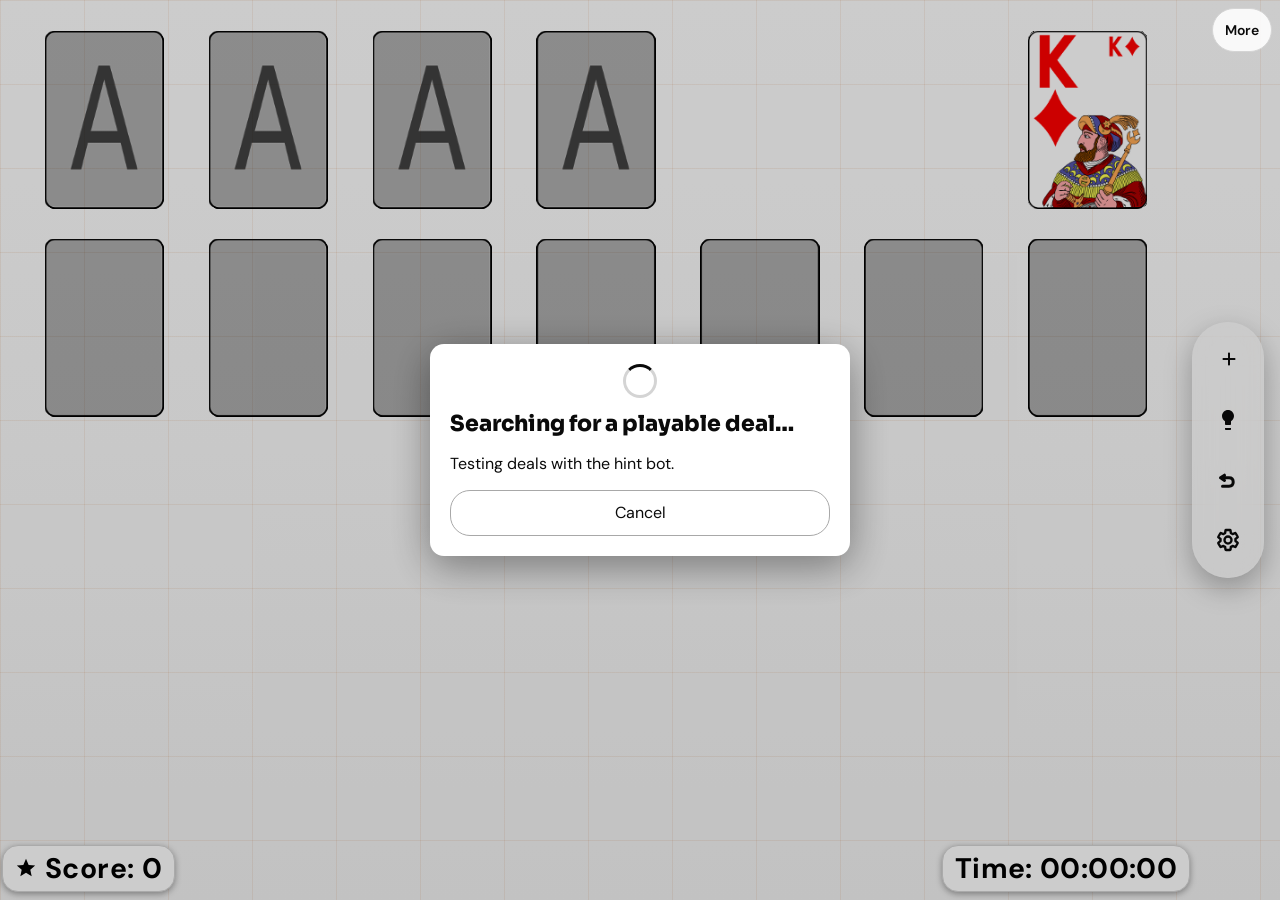
==== index.html @ f149ea09 "Seclusa Klondike 0.1.0 Publish this game on its own, split out of the combined Seclusa Games app.  C" ====
<!DOCTYPE html>
<html lang="en" data-mono>
<head>
    <meta charset="UTF-8">
    <!--
        The launcher frames this game. This document frames nothing, so frame-src
        is 'none'. `child-src 'self'` used to sit beside it and would allow a frame
        in a browser that still treats child-src as the frame fallback.
        `frame-ancestors` is ignored inside a <meta> CSP. The local dev server sends
        X-Frame-Options: SAMEORIGIN so the launcher can frame this page. It does not
        send frame-ancestors. GitHub Pages sends neither.
    -->
    <meta http-equiv="Content-Security-Policy" content="default-src 'self'; script-src 'self'; style-src 'self'; img-src 'self' data:; connect-src 'none'; font-src 'self'; media-src 'self'; object-src 'none'; base-uri 'none'; form-action 'none'; frame-src 'none'; manifest-src 'self'; worker-src 'self'; upgrade-insecure-requests">
    <meta http-equiv="Permissions-Policy" content="camera=(), microphone=(), geolocation=(), payment=(), clipboard-read=(), usb=(), midi=(), serial=(), display-capture=(), accelerometer=(), gyroscope=(), magnetometer=(), idle-detection=(), screen-wake-lock=(), browsing-topics=(), interest-cohort=()">
    <meta name="robots" content="noindex, nofollow">
    <meta name="viewport" content="width=device-width, initial-scale=1.0, viewport-fit=cover">
    <meta name="referrer" content="no-referrer">
    <meta name="description" content="Seclusa Klondike — the classic solitaire, ported from Tobias Bielefeld's GPL-3.0 Android app. No ads, no tracking, all local.">
    <meta name="theme-color" content="#0d2340">
    <meta name="color-scheme" content="light dark">
    <meta name="mobile-web-app-capable" content="yes">
    <meta name="apple-mobile-web-app-capable" content="yes">
    <meta name="application-name" content="Seclusa Klondike">
    <meta name="format-detection" content="telephone=no">
    <link rel="icon" href="icon-192.png" type="image/png" sizes="192x192">
    <title>Seclusa Klondike</title>

    <!-- Shared design system first, then the card-game board styles on top of it. -->
    <link rel="stylesheet" href="theme.css">
    <link rel="stylesheet" href="seclusa-base.css">
    <link rel="stylesheet" href="mono.css">
    <link rel="stylesheet" href="cards/cards.css">

    <!--
        Shared theme bootstrap. Sets data-palette / data-theme before first paint
        (no `defer` on purpose) and listens for `storage` so a palette change made
        in the launcher — or in another game — lands here without a reload.
    -->
    <script src="theme-game.js"></script>
    <meta name="version" content="0.1.0">
    <link rel="manifest" href="manifest.json">
    <link rel="stylesheet" href="stand.css">
</head>
<body>
    <noscript>
        <p class="noscript-note">JavaScript is required to play Klondike. Everything runs locally in your browser.</p>
    </noscript>
    <div id="app"></div>

    <script type="module" src="main.js"></script>
    <script src="stand-help.js"></script>
    <script src="stand.js"></script>
</body>
</html>
---- theme.css ----
/*
 * Seclusa Games — the shared Material 3 design system.
 *
 * Tokens and chrome are ported from the Solitaire PWA so every game shares one look:
 *   Solitaire/pwa/src/ui/theme.css   (Material 3 theme transcribed from the Android app)
 *   Solitaire/pwa/src/ui/theme.ts    (light/dark + palette role values)
 *   Solitaire/pwa/src/ui/AboutScreen.ts, Dialogs.ts (app bar, dialogs, pills, cards)
 *
 * The palette and night mode are applied through the `data-palette` / `data-theme`
 * attributes on <html> instead of inline styles, because there is no bundler for a
 * game's shell — theme-game.js only sets those two attributes and persists the choice.
 */

/*
 * Typography.
 *
 * DM Sans for body, Sora for headings — the same pair the Seclusa Weather app uses, so
 * the whole Seclusa family shares one voice.
 *
 * Self-hosted, deliberately. A font from Google's CDN would mean a request to a third
 * party on every first visit, which breaks the promise this app makes in its README and
 * in its `connect-src 'none'` policy. These files are latin-subset WOFF2 copied from
 * the weather app's own assets; all six together are 96 KB, loaded once and cached.
 *
 * This also fixes small text rendering as a scatter of dots. `system-ui` was resolving
 * to a face the browser did not treat as concrete — it matched none of the installed
 * families when measured — and the fallback's hinting broke glyph stems apart at the
 * sizes this UI uses. A real hinted webfont does not have that failure mode.
 *
 * `font-display: swap` so text paints immediately in the fallback rather than staying
 * invisible while the woff2 arrives.
 *
 * Pac-Man's ArcadeR is the one deliberate exception: it is part of that game's arcade
 * identity rather than app chrome, and stays.
 */
@font-face {
  font-family: 'DM Sans';
  font-style: normal;
  font-weight: 400;
  font-display: swap;
  src: url('assets/fonts/dm-sans-latin-400-normal.woff2') format('woff2');
}
@font-face {
  font-family: 'DM Sans';
  font-style: normal;
  font-weight: 500;
  font-display: swap;
  src: url('assets/fonts/dm-sans-latin-400-normal.woff2') format('woff2');
}
@font-face {
  font-family: 'DM Sans';
  font-style: normal;
  font-weight: 600;
  font-display: swap;
  src: url('assets/fonts/dm-sans-latin-600-normal.woff2') format('woff2');
}
@font-face {
  font-family: 'DM Sans';
  font-style: normal;
  font-weight: 700;
  font-display: swap;
  src: url('assets/fonts/dm-sans-latin-700-normal.woff2') format('woff2');
}
@font-face {
  font-family: 'Sora';
  font-style: normal;
  font-weight: 600;
  font-display: swap;
  src: url('assets/fonts/sora-latin-600-normal.woff2') format('woff2');
}
@font-face {
  font-family: 'Sora';
  font-style: normal;
  font-weight: 700;
  font-display: swap;
  src: url('assets/fonts/sora-latin-700-normal.woff2') format('woff2');
}
@font-face {
  font-family: 'Sora';
  font-style: normal;
  font-weight: 800;
  font-display: swap;
  src: url('assets/fonts/sora-latin-800-normal.woff2') format('woff2');
}

:root {
  --font-sans: 'DM Sans', -apple-system, BlinkMacSystemFont, 'Segoe UI', Roboto,
    'Noto Sans', 'Liberation Sans', Arial, sans-serif;
  --font-display: 'Sora', 'DM Sans', -apple-system, BlinkMacSystemFont, 'Segoe UI',
    Roboto, sans-serif;

  /*
   * The shared page backdrop: a square grid, masked to fade out from the centre, over
   * a soft vignette.
   *
   * This started life as Blocks' own background. It is now the app's — every game and
   * the launcher wear the same grid, so the five games read as one product rather than
   * five that happen to share a palette.
   *
   * The ink is a very faded orange rather than the palette's on-surface grey, and mixed
   * from `--warm` so it follows the canonical palette in seclusa-base.css and flips with
   * light and dark on its own — at 8% there is no second orange here to keep in step.
   * It is fainter than the grey it replaced because the grid sits behind text and tiles
   * on this screen, where a 10% line is a visible weave rather than ground.
   *
   * The card games do not show this grid: their felt is an absolutely positioned element
   * over the whole window, painted on top of `html::before`. They carry their own, which
   * is why the two are not one token.
   *
   * The fallback in `--warm` is load-bearing. Three offline pages link this file without
   * seclusa-base.css, where `--warm` is undefined -- and an undefined var() inside
   * color-mix() makes the whole declaration invalid at computed-value time, which takes
   * the grid with it and shows no error. The fallback is the dark-theme value from
   * seclusa-base.css, so those pages get the same line rather than none.
   */
  --page-grid-ink: color-mix(in srgb, var(--warm, #e08a3c) 8%, transparent);
  --page-grid-size: 32px;
  --page-vignette: color-mix(in srgb, var(--md-sys-color-scrim) 9%, transparent);

  /* Neutral color roles (light) — Solitaire values/colors.xml */
  --md-sys-color-surface: #fcf8f7;
  --md-sys-color-on-surface: #1c1b1b;
  --md-sys-color-surface-container-lowest: #ffffff;
  --md-sys-color-surface-container-low: #f6f1f0;
  --md-sys-color-surface-container: #f0ebea;
  --md-sys-color-surface-container-high: #ebe4e4;
  --md-sys-color-surface-container-highest: #e5dedd;
  --md-sys-color-surface-bright: #fcf8f6;
  --md-sys-color-surface-dim: #dcd5d4;
  --md-sys-color-surface-variant: #e8e0de;
  --md-sys-color-on-surface-variant: #4a4444;
  --md-sys-color-outline: #7b7474;
  --md-sys-color-outline-variant: #cbc3c2;
  --md-sys-color-error: #b3261e;
  --md-sys-color-on-error: #ffffff;
  --md-sys-color-error-container: #f9dedc;
  --md-sys-color-on-error-container: #410e0b;
  --md-sys-color-inverse-surface: #32302f;
  --md-sys-color-inverse-on-surface: #f5eeed;
  --md-sys-color-scrim: #000000;

  /*
   * HAIRLINES.
   *
   * A one-pixel rule only reads as a *line* when it is opaque enough. Below roughly a
   * quarter of the ink colour it stops being a continuous stroke and reads as a row of
   * dots — which is the "dotty line" artefact, and it gets worse the thinner the line is
   * in device pixels. Measured at devicePixelRatio 1.25, Chromium reports a used border
   * width of 0.8px for 1px, 1.5px and even 0.5px — one whole device pixel in every case —
   * so the width is not the variable; the alpha is.
   *
   * These two tokens put a floor under it. Mix with `transparent`, so they tint whatever
   * surface they sit on and stay correct in both themes.
   */
  --hairline: color-mix(in srgb, var(--md-sys-color-on-surface) 30%, transparent);
  --hairline-strong: color-mix(in srgb, var(--md-sys-color-on-surface) 55%, transparent);

  /*
   * Chrome colors — menu bar, chips, header buttons.
   *
   * These used to be hard-coded translucent washes — `--menu-bar-surface: #1affffff`
   * over a `blur(6px)` backdrop — which resolve to a cold pale-cyan 30% white border.
   * Against the card games' green playfields that reads as an unwanted cold edge, and
   * the dark theme's `#cc1a1a1a` surface put a maroon wash behind every pill.
   *
   * They are now palette-aware Material roles instead. Chrome recedes; the palette
   * colour is reserved for accents (active buttons, focus, the card playfield), so the
   * whole app shifts with the theme and nothing floats on a mismatched tint.
   */
  --menu-bar-icon: var(--md-sys-color-on-surface-variant);
  --menu-bar-label: var(--md-sys-color-on-surface-variant);
  --menu-bar-surface: var(--md-sys-color-surface-container);
  --menu-bar-stroke: var(--md-sys-color-outline-variant);
  /*
   * The score and time chips sit *on* the menu bar, so they cannot share its surface.
   * Both were `surface-container` / `surface-container-low`, which in light mode are
   * #f0ebea and #f6f1f0 — a 2% difference. The chips read as washed into the bar behind
   * them rather than as objects in their own right. `lowest` is the step that actually
   * lifts them: white on light, near-black on dark. Same reasoning for header buttons,
   * which sit on the same bar.
   */
  --score-chip-surface: var(--md-sys-color-surface-container-lowest);
  --score-chip-stroke: var(--md-sys-color-outline-variant);
  --header-button-surface: var(--md-sys-color-surface-container-lowest);
  --header-button-stroke: var(--md-sys-color-outline-variant);
  --settings-background: var(--md-sys-color-surface-container-low);
  --preference-card: var(--md-sys-color-surface-container-lowest);

  /* Shapes and elevations — drawable/*.xml, dimens.xml */
  --menu-bar-radius: 16px;
  --menu-bar-border: 1px solid var(--menu-bar-stroke);
  --score-chip-radius: 16px;
  --score-chip-border: 1px solid var(--score-chip-stroke);
  --score-chip-shadow: 0 2px 6px rgb(0 0 0 / 35%);
  --bar-margin: 16px;
  --layout-padding: 15px;

  /* Type scale — styles.xml TextAppearance.App.* */
  /*
 * Type scale.
 *
 * Weights raised from the original, but not as far as a first pass took them. Body copy
 * sat at 400 and did read thin, so bodies are 500. The first attempt pushed every
 * heading to 800 as well, which flattened the hierarchy — everything shouted at once and
 * the scale stopped reading. Headings stay at 700.
 *
 * Menu labels are the one to watch: they are small, and 600 weight at that size is the
 * worst combination on a low-resolution display — the stems are thinner than a device
 * pixel and break up. They sit at 500 with a touch of letter-spacing to stay legible.
 *
 * Sizes were raised a step across the board; the previous set read small, especially on
 * a phone where the launcher tiles carry most of the interface.
 */
  --type-title-large: 800 22px/1.25 var(--font-display);
  --type-title-medium: 700 18px/1.3 var(--font-display);
  --type-body-large: 400 16px/1.5 var(--font-sans);
  --type-body-medium: 400 15px/1.45 var(--font-sans);
  --type-label-large: 600 15px/1.3 var(--font-sans);
  --type-menu-label: 600 12.5px/1.35 var(--font-sans);

  color-scheme: light dark;
}

/* Dark neutrals — Solitaire values-night/colors.xml */
[data-theme='dark'] {
  /* The vignette has to work harder in the dark, where there is no surface to sink
     into. Same as Blocks did with its own copy of this value. */
  --page-vignette: color-mix(in srgb, var(--md-sys-color-scrim) 55%, transparent);
  --md-sys-color-surface: #121212;
  --md-sys-color-on-surface: #e8e6e3;
  --md-sys-color-surface-container-lowest: #0c0c0c;
  --md-sys-color-surface-container-low: #1a1a1a;
  --md-sys-color-surface-container: #212121;
  --md-sys-color-surface-container-high: #2c2c2c;
  --md-sys-color-surface-container-highest: #383838;
  --md-sys-color-surface-bright: #3f3f3f;
  --md-sys-color-surface-dim: #121212;
  --md-sys-color-surface-variant: #494643;
  --md-sys-color-on-surface-variant: #cbc5c0;
  --md-sys-color-outline: #958f8a;
  --md-sys-color-outline-variant: #494643;
  --md-sys-color-error: #ffb4ab;
  --md-sys-color-on-error: #690005;
  --md-sys-color-error-container: #93000a;
  --md-sys-color-on-error-container: #ffdad6;
  --md-sys-color-inverse-surface: #e8e6e3;
  --md-sys-color-inverse-on-surface: #2f2f2f;
  --menu-bar-icon: var(--md-sys-color-on-surface-variant);
  --menu-bar-label: var(--md-sys-color-on-surface-variant);
  /* See the light block above — the dark overrides no longer use hard-coded maroon and
     cyan-white washes, they inherit the same palette-aware roles. */
  --menu-bar-surface: var(--md-sys-color-surface-container);
  --menu-bar-stroke: var(--md-sys-color-outline-variant);
  /*
   * The score and time chips sit *on* the menu bar, so they cannot share its surface.
   * Both were `surface-container` / `surface-container-low`, which in light mode are
   * #f0ebea and #f6f1f0 — a 2% difference. The chips read as washed into the bar behind
   * them rather than as objects in their own right. `lowest` is the step that actually
   * lifts them: white on light, near-black on dark. Same reasoning for header buttons,
   * which sit on the same bar.
   */
  --score-chip-surface: var(--md-sys-color-surface-container-lowest);
  --score-chip-stroke: var(--md-sys-color-outline-variant);
  --header-button-surface: var(--md-sys-color-surface-container-lowest);
  --header-button-stroke: var(--md-sys-color-outline-variant);
  --settings-background: var(--md-sys-color-surface-container-low);
  --preference-card: var(--md-sys-color-surface-container-lowest);
}

/*
 * SECONDARY / TERTIARY.
 *
 * Added because games need a second and a third accent hue. The card games only
 * ever paint `primary`, but Block's "Vault" meter, its streak meter and Word
 * Puzzle's gradient partner all need to be visibly *other* colours, and a game
 * that invented its own hex for those would be exactly the fixed palette this
 * file exists to prevent. `secondary` and `tertiary` are the rest of the
 * Material 3 role set for each scheme, so the four palettes stay the whole
 * palette and the games stay consumers of it.
 */

/*
 * The default palette, as plain CSS.
 *
 * `data-palette` is set by JS from localStorage, so before that runs — and permanently
 * if it never runs — the root element carried no `--md-sys-color-primary` at all. Every
 * accent in the shell resolved to an invalid value and painted as nothing, which is a
 * visible flash on first paint rather than a theoretical one.
 *
 * These are navy's light-scheme values, mirroring `[data-palette='navy']` below. Same
 * specificity, and deliberately earlier in the file, so any real `data-palette` still
 * wins. DEFAULT_THEME_COLOR in theme.js / theme-game.js / games/pacman/theme.js and the
 * card engine's Preferences.js must agree with this block.
 */
:root {
  --md-sys-color-primary: #1b3b6f;
  --md-sys-color-on-primary: #ffffff;
  --md-sys-color-primary-container: #d4e3ff;
  --md-sys-color-on-primary-container: #001c3b;
  --md-sys-color-secondary: #4a5b70;
  --md-sys-color-on-secondary: #ffffff;
  --md-sys-color-secondary-container: #d4e3ff;
  --md-sys-color-on-secondary-container: #0b1b2d;
  --md-sys-color-tertiary: #565e71;
  --md-sys-color-on-tertiary: #ffffff;
  --md-sys-color-tertiary-container: #dae2f9;
  --md-sys-color-on-tertiary-container: #131c2c;
  --theme-game-select-background: #0d2340;
  --theme-game-select-background-end: #081629;
  --theme-color-drawer-selected: #cfe0fb;
}

/*
 * Palette roles. Only the roles this shell actually paints are ported — the secondary
 * and tertiary containers of the Android theme are unused outside the card table.
 */
[data-palette='orange'] {
  --md-sys-color-primary: #8b5000;
  --md-sys-color-on-primary: #ffffff;
  --md-sys-color-primary-container: #ffdcc2;
  --md-sys-color-on-primary-container: #2c1500;  --md-sys-color-secondary: #6f4a8c;
  --md-sys-color-on-secondary: #ffffff;
  --md-sys-color-secondary-container: #edd9ff;
  --md-sys-color-on-secondary-container: #25073a;
  --md-sys-color-tertiary: #00696e;
  --md-sys-color-on-tertiary: #ffffff;
  --md-sys-color-tertiary-container: #9df0f6;
  --md-sys-color-on-tertiary-container: #002022;
  --theme-game-select-background: #bf360c;
  --theme-game-select-background-end: #7e2202;
  --theme-color-drawer-selected: #ffe0b2;
}

[data-palette='green'] {
  --md-sys-color-primary: #1b6b37;
  --md-sys-color-on-primary: #ffffff;
  --md-sys-color-primary-container: #a8f2ad;
  --md-sys-color-on-primary-container: #002106;  --md-sys-color-secondary: #6f4a8c;
  --md-sys-color-on-secondary: #ffffff;
  --md-sys-color-secondary-container: #edd9ff;
  --md-sys-color-on-secondary-container: #25073a;
  --md-sys-color-tertiary: #00696e;
  --md-sys-color-on-tertiary: #ffffff;
  --md-sys-color-tertiary-container: #9df0f6;
  --md-sys-color-on-tertiary-container: #002022;
  --theme-game-select-background: #14532d;
  --theme-game-select-background-end: #0b3b1e;
  --theme-color-drawer-selected: #c8e6c9;
}

[data-palette='blue'] {
  --md-sys-color-primary: #1565c0;
  --md-sys-color-on-primary: #ffffff;
  --md-sys-color-primary-container: #d6e3ff;
  --md-sys-color-on-primary-container: #001b3f;  --md-sys-color-secondary: #6f4a8c;
  --md-sys-color-on-secondary: #ffffff;
  --md-sys-color-secondary-container: #edd9ff;
  --md-sys-color-on-secondary-container: #25073a;
  --md-sys-color-tertiary: #00696e;
  --md-sys-color-on-tertiary: #ffffff;
  --md-sys-color-tertiary-container: #9df0f6;
  --md-sys-color-on-tertiary-container: #002022;
  --theme-game-select-background: #0d47a1;
  --theme-game-select-background-end: #082f66;
  --theme-color-drawer-selected: #bbdefb;
}

[data-palette='purple'] {
  --md-sys-color-primary: #6a1b9a;
  --md-sys-color-on-primary: #ffffff;
  --md-sys-color-primary-container: #f3daff;
  --md-sys-color-on-primary-container: #260046;  --md-sys-color-secondary: #8f4d00;
  --md-sys-color-on-secondary: #ffffff;
  --md-sys-color-secondary-container: #ffddb8;
  --md-sys-color-on-secondary-container: #2d1500;
  --md-sys-color-tertiary: #00696e;
  --md-sys-color-on-tertiary: #ffffff;
  --md-sys-color-tertiary-container: #9df0f6;
  --md-sys-color-on-tertiary-container: #002022;
  --theme-game-select-background: #3f0f5e;
  --theme-game-select-background-end: #27093b;
  --theme-color-drawer-selected: #e1bee7;
}

/*
 * Four more palettes, added so the picker is a real choice rather than four options.
 * Rose, Teal, Amber and Slate fill the gaps the original set left: there was no warm
 * red, no cool cyan, no gold, and nothing neutral at all. Slate in particular gives a
 * calm, near-achromatic option for anyone who finds the saturated greens tiring.
 *
 * Every block carries the full Material 3 role set in both schemes, because these roles
 * are read directly by the chrome, the dialogs and the games — a partial block would
 * fall through to the previous palette's values and produce a mismatched UI.
 */
[data-palette='rose'] {
  --md-sys-color-primary: #a8274e;
  --md-sys-color-on-primary: #ffffff;
  --md-sys-color-primary-container: #ffd9e1;
  --md-sys-color-on-primary-container: #3f0018;
  --md-sys-color-secondary: #75565a;
  --md-sys-color-on-secondary: #ffffff;
  --md-sys-color-secondary-container: #ffd9e0;
  --md-sys-color-on-secondary-container: #2c1519;
  --md-sys-color-tertiary: #7c5635;
  --md-sys-color-on-tertiary: #ffffff;
  --md-sys-color-tertiary-container: #ffdbbe;
  --md-sys-color-on-tertiary-container: #2f1500;
  --theme-game-select-background: #7b1f3a;
  --theme-game-select-background-end: #4f1124;
  --theme-color-drawer-selected: #f9d9e0;
}

[data-palette='teal'] {
  --md-sys-color-primary: #006a60;
  --md-sys-color-on-primary: #ffffff;
  --md-sys-color-primary-container: #9df2e7;
  --md-sys-color-on-primary-container: #00201c;
  --md-sys-color-secondary: #4a6360;
  --md-sys-color-on-secondary: #ffffff;
  --md-sys-color-secondary-container: #cce8e3;
  --md-sys-color-on-secondary-container: #06201d;
  --md-sys-color-tertiary: #456179;
  --md-sys-color-on-tertiary: #ffffff;
  --md-sys-color-tertiary-container: #cbe6ff;
  --md-sys-color-on-tertiary-container: #001e31;
  --theme-game-select-background: #0b4f49;
  --theme-game-select-background-end: #06332f;
  --theme-color-drawer-selected: #b2dfd7;
}

[data-palette='amber'] {
  --md-sys-color-primary: #8a5a00;
  --md-sys-color-on-primary: #ffffff;
  --md-sys-color-primary-container: #ffddb0;
  --md-sys-color-on-primary-container: #2c1800;
  --md-sys-color-secondary: #6c5c3f;
  --md-sys-color-on-secondary: #ffffff;
  --md-sys-color-secondary-container: #f5e0bb;
  --md-sys-color-on-secondary-container: #251a04;
  --md-sys-color-tertiary: #4c6545;
  --md-sys-color-on-tertiary: #ffffff;
  --md-sys-color-tertiary-container: #ceeabd;
  --md-sys-color-on-tertiary-container: #0a1f08;
  --theme-game-select-background: #6b4a12;
  --theme-game-select-background-end: #44300a;
  --theme-color-drawer-selected: #ffe1b8;
}

[data-palette='slate'] {
  --md-sys-color-primary: #4f5b66;
  --md-sys-color-on-primary: #ffffff;
  --md-sys-color-primary-container: #d6e2ee;
  --md-sys-color-on-primary-container: #0b1923;
  --md-sys-color-secondary: #525f6a;
  --md-sys-color-on-secondary: #ffffff;
  --md-sys-color-secondary-container: #d6e4f1;
  --md-sys-color-on-secondary-container: #0d1c27;
  --md-sys-color-tertiary: #5c5f6b;
  --md-sys-color-on-tertiary: #ffffff;
  --md-sys-color-tertiary-container: #e2e2ec;
  --md-sys-color-on-tertiary-container: #191b24;
  --theme-game-select-background: #37424c;
  --theme-game-select-background-end: #232b33;
  --theme-color-drawer-selected: #d3dde6;
}

[data-palette='navy'] {
  --md-sys-color-primary: #1b3b6f;
  --md-sys-color-on-primary: #ffffff;
  --md-sys-color-primary-container: #d4e3ff;
  --md-sys-color-on-primary-container: #001c3b;
  --md-sys-color-secondary: #4a5b70;
  --md-sys-color-on-secondary: #ffffff;
  --md-sys-color-secondary-container: #d4e3ff;
  --md-sys-color-on-secondary-container: #0b1b2d;
  --md-sys-color-tertiary: #565e71;
  --md-sys-color-on-tertiary: #ffffff;
  --md-sys-color-tertiary-container: #dae2f9;
  --md-sys-color-on-tertiary-container: #131c2c;
  --theme-game-select-background: #0d2340;
  --theme-game-select-background-end: #081629;
  --theme-color-drawer-selected: #cfe0fb;
}

[data-palette='indigo'] {
  --md-sys-color-primary: #4b52c4;
  --md-sys-color-on-primary: #ffffff;
  --md-sys-color-primary-container: #e0e0ff;
  --md-sys-color-on-primary-container: #000f5c;
  --md-sys-color-secondary: #5b5d72;
  --md-sys-color-on-secondary: #ffffff;
  --md-sys-color-secondary-container: #e0e0f9;
  --md-sys-color-on-secondary-container: #181a2c;
  --md-sys-color-tertiary: #77536d;
  --md-sys-color-on-tertiary: #ffffff;
  --md-sys-color-tertiary-container: #ffd7f1;
  --md-sys-color-on-tertiary-container: #2d1228;
  --theme-game-select-background: #2c3080;
  --theme-game-select-background-end: #1b1e56;
  --theme-color-drawer-selected: #dcdcff;
}

[data-palette='lime'] {
  --md-sys-color-primary: #4a6700;
  --md-sys-color-on-primary: #ffffff;
  --md-sys-color-primary-container: #c9f27f;
  --md-sys-color-on-primary-container: #142100;
  --md-sys-color-secondary: #57643a;
  --md-sys-color-on-secondary: #ffffff;
  --md-sys-color-secondary-container: #daeab6;
  --md-sys-color-on-secondary-container: #151e00;
  --md-sys-color-tertiary: #39656b;
  --md-sys-color-on-tertiary: #ffffff;
  --md-sys-color-tertiary-container: #bfeaf1;
  --md-sys-color-on-tertiary-container: #001f24;
  --theme-game-select-background: #2f5000;
  --theme-game-select-background-end: #1d3300;
  --theme-color-drawer-selected: #cbf19b;
}

[data-palette='crimson'] {
  --md-sys-color-primary: #8c1d18;
  --md-sys-color-on-primary: #ffffff;
  --md-sys-color-primary-container: #ffdad6;
  --md-sys-color-on-primary-container: #410002;
  --md-sys-color-secondary: #775652;
  --md-sys-color-on-secondary: #ffffff;
  --md-sys-color-secondary-container: #ffdad6;
  --md-sys-color-on-secondary-container: #2d1512;
  --md-sys-color-tertiary: #705c2e;
  --md-sys-color-on-tertiary: #ffffff;
  --md-sys-color-tertiary-container: #fbdfa6;
  --md-sys-color-on-tertiary-container: #261900;
  --theme-game-select-background: #6b1611;
  --theme-game-select-background-end: #450d0a;
  --theme-color-drawer-selected: #f9d9d6;
}

[data-theme='dark'][data-palette='navy'] {
  --md-sys-color-primary: #a8c8ff;
  --md-sys-color-on-primary: #00315e;
  --md-sys-color-primary-container: #1b3b6f;
  --md-sys-color-on-primary-container: #d4e3ff;
  --md-sys-color-secondary: #b9c8db;
  --md-sys-color-on-secondary: #23313f;
  --md-sys-color-secondary-container: #3a495a;
  --md-sys-color-on-secondary-container: #d4e3ff;
  --md-sys-color-tertiary: #bec6dc;
  --md-sys-color-on-tertiary: #28303f;
  --md-sys-color-tertiary-container: #3e4759;
  --md-sys-color-on-tertiary-container: #dae2f9;
  --theme-color-drawer-selected: #1b3b6f;
}

[data-theme='dark'][data-palette='indigo'] {
  --md-sys-color-primary: #bec2ff;
  --md-sys-color-on-primary: #141e9e;
  --md-sys-color-primary-container: #333bcb;
  --md-sys-color-on-primary-container: #e0e0ff;
  --md-sys-color-secondary: #c3c5dd;
  --md-sys-color-on-secondary: #2c2f42;
  --md-sys-color-secondary-container: #424659;
  --md-sys-color-on-secondary-container: #e0e0f9;
  --md-sys-color-tertiary: #e6b9d8;
  --md-sys-color-on-tertiary: #45263d;
  --md-sys-color-tertiary-container: #5d3b55;
  --md-sys-color-on-tertiary-container: #ffd7f1;
  --theme-color-drawer-selected: #333bcb;
}

[data-theme='dark'][data-palette='lime'] {
  --md-sys-color-primary: #aed65f;
  --md-sys-color-on-primary: #253500;
  --md-sys-color-primary-container: #354d00;
  --md-sys-color-on-primary-container: #c9f27f;
  --md-sys-color-secondary: #bfcaa0;
  --md-sys-color-on-secondary: #2a3514;
  --md-sys-color-secondary-container: #404b29;
  --md-sys-color-on-secondary-container: #daeab6;
  --md-sys-color-tertiary: #a3ced5;
  --md-sys-color-on-tertiary: #07363d;
  --md-sys-color-tertiary-container: #204d54;
  --md-sys-color-on-tertiary-container: #bfeaf1;
  --theme-color-drawer-selected: #354d00;
}

[data-theme='dark'][data-palette='crimson'] {
  --md-sys-color-primary: #ffb4ab;
  --md-sys-color-on-primary: #5f0b06;
  --md-sys-color-primary-container: #7c1d18;
  --md-sys-color-on-primary-container: #ffdad6;
  --md-sys-color-secondary: #e7bdb8;
  --md-sys-color-on-secondary: #442926;
  --md-sys-color-secondary-container: #5d3d3a;
  --md-sys-color-on-secondary-container: #ffdad6;
  --md-sys-color-tertiary: #dec48c;
  --md-sys-color-on-tertiary: #3f2e06;
  --md-sys-color-tertiary-container: #574516;
  --md-sys-color-on-tertiary-container: #fbdfa6;
  --theme-color-drawer-selected: #7c1d18;
}

[data-theme='dark'][data-palette='rose'] {
  --md-sys-color-primary: #ffb0c1;
  --md-sys-color-on-primary: #5e1130;
  --md-sys-color-primary-container: #86203f;
  --md-sys-color-on-primary-container: #ffd9e1;
  --md-sys-color-secondary: #e3bdc2;
  --md-sys-color-on-secondary: #42292d;
  --md-sys-color-secondary-container: #5a3f44;
  --md-sys-color-on-secondary-container: #ffd9e0;
  --md-sys-color-tertiary: #ecbe98;
  --md-sys-color-on-tertiary: #452a0d;
  --md-sys-color-tertiary-container: #5f4122;
  --md-sys-color-on-tertiary-container: #ffdbbe;
  --theme-color-drawer-selected: #86203f;
}

[data-theme='dark'][data-palette='teal'] {
  --md-sys-color-primary: #81d5cb;
  --md-sys-color-on-primary: #003731;
  --md-sys-color-primary-container: #005048;
  --md-sys-color-on-primary-container: #9df2e7;
  --md-sys-color-secondary: #b0ccc7;
  --md-sys-color-on-secondary: #1c3531;
  --md-sys-color-secondary-container: #334b47;
  --md-sys-color-on-secondary-container: #cce8e3;
  --md-sys-color-tertiary: #aacbe5;
  --md-sys-color-on-tertiary: #123549;
  --md-sys-color-tertiary-container: #2c4b62;
  --md-sys-color-on-tertiary-container: #cbe6ff;
  --theme-color-drawer-selected: #005048;
}

[data-theme='dark'][data-palette='amber'] {
  --md-sys-color-primary: #f7bd6a;
  --md-sys-color-on-primary: #492900;
  --md-sys-color-primary-container: #693c00;
  --md-sys-color-on-primary-container: #ffddb0;
  --md-sys-color-secondary: #d8c4a0;
  --md-sys-color-on-secondary: #3b2f15;
  --md-sys-color-secondary-container: #52452a;
  --md-sys-color-on-secondary-container: #f5e0bb;
  --md-sys-color-tertiary: #b2ce9f;
  --md-sys-color-on-tertiary: #1d360d;
  --md-sys-color-tertiary-container: #364d28;
  --md-sys-color-on-tertiary-container: #ceeabd;
  --theme-color-drawer-selected: #693c00;
}

[data-theme='dark'][data-palette='slate'] {
  --md-sys-color-primary: #bac7d4;
  --md-sys-color-on-primary: #243039;
  --md-sys-color-primary-container: #374754;
  --md-sys-color-on-primary-container: #d6e2ee;
  --md-sys-color-secondary: #bdc8d4;
  --md-sys-color-on-secondary: #27313a;
  --md-sys-color-secondary-container: #3d4752;
  --md-sys-color-on-secondary-container: #d6e4f1;
  --md-sys-color-tertiary: #c5c6d0;
  --md-sys-color-on-tertiary: #2e303a;
  --md-sys-color-tertiary-container: #454750;
  --md-sys-color-on-tertiary-container: #e2e2ec;
  --theme-color-drawer-selected: #374754;
}

/* Dark primaries — Solitaire DARK_PALETTES. The playfield gradient stays the same. */
[data-theme='dark'][data-palette='orange'] {
  --md-sys-color-primary: #e8a872;
  --md-sys-color-on-primary: #412300;
  --md-sys-color-primary-container: #5c3a1a;
  --md-sys-color-on-primary-container: #ffdcc2;  --md-sys-color-secondary: #d3b0e8;
  --md-sys-color-on-secondary: #3a1a52;
  --md-sys-color-secondary-container: #513065;
  --md-sys-color-on-secondary-container: #edd9ff;
  --md-sys-color-tertiary: #82d4da;
  --md-sys-color-on-tertiary: #00373a;
  --md-sys-color-tertiary-container: #004f52;
  --md-sys-color-on-tertiary-container: #9df0f6;
  --theme-color-drawer-selected: #5c3a1a;
}

[data-theme='dark'][data-palette='green'] {
  --md-sys-color-primary: #7fcb8c;
  --md-sys-color-on-primary: #003918;
  --md-sys-color-primary-container: #1e4a2c;
  --md-sys-color-on-primary-container: #b8f0bd;  --md-sys-color-secondary: #d3b0e8;
  --md-sys-color-on-secondary: #3a1a52;
  --md-sys-color-secondary-container: #513065;
  --md-sys-color-on-secondary-container: #edd9ff;
  --md-sys-color-tertiary: #82d4da;
  --md-sys-color-on-tertiary: #00373a;
  --md-sys-color-tertiary-container: #004f52;
  --md-sys-color-on-tertiary-container: #9df0f6;
  --theme-color-drawer-selected: #1e4a2c;
}

[data-theme='dark'][data-palette='blue'] {
  --md-sys-color-primary: #9ebeff;
  --md-sys-color-on-primary: #002e5c;
  --md-sys-color-primary-container: #1a3f6e;
  --md-sys-color-on-primary-container: #d6e3ff;  --md-sys-color-secondary: #d3b0e8;
  --md-sys-color-on-secondary: #3a1a52;
  --md-sys-color-secondary-container: #513065;
  --md-sys-color-on-secondary-container: #edd9ff;
  --md-sys-color-tertiary: #82d4da;
  --md-sys-color-on-tertiary: #00373a;
  --md-sys-color-tertiary-container: #004f52;
  --md-sys-color-on-tertiary-container: #9df0f6;
  --theme-color-drawer-selected: #1a3f6e;
}

[data-theme='dark'][data-palette='purple'] {
  --md-sys-color-primary: #d5a8f0;
  --md-sys-color-on-primary: #3a005c;
  --md-sys-color-primary-container: #4a2a66;
  --md-sys-color-on-primary-container: #f0d6ff;  --md-sys-color-secondary: #ffb877;
  --md-sys-color-on-secondary: #4f2600;
  --md-sys-color-secondary-container: #703800;
  --md-sys-color-on-secondary-container: #ffddb8;
  --md-sys-color-tertiary: #82d4da;
  --md-sys-color-on-tertiary: #00373a;
  --md-sys-color-tertiary-container: #004f52;
  --md-sys-color-on-tertiary-container: #9df0f6;
  --theme-color-drawer-selected: #4a2a66;
}

/*
 * Preview values for the palette swatches in the appearance dialog. Each swatch has to
 * show a palette that is not applied yet, so it cannot read the live custom properties.
 */
:root {
  --palette-start-orange: #bf360c;
  --palette-end-orange: #7e2202;
  --palette-start-green: #14532d;
  --palette-end-green: #0b3b1e;
  --palette-start-blue: #0d47a1;
  --palette-end-blue: #082f66;
  --palette-start-purple: #3f0f5e;
  --palette-end-purple: #27093b;
  /* Kept in parity with games/pacman/theme.css, which builds its picker swatches from
     these pairs. The launcher itself paints swatches from .swatch-NAME classes. */
  --palette-start-rose: #7b1f3a;
  --palette-end-rose: #4f1124;
  --palette-start-teal: #0b4f49;
  --palette-end-teal: #06332f;
  --palette-start-amber: #6b4a12;
  --palette-end-amber: #44300a;
  --palette-start-slate: #37424c;
  --palette-end-slate: #232b33;
  --palette-start-navy: #0d2340;
  --palette-end-navy: #081629;
  --palette-start-indigo: #2c3080;
  --palette-end-indigo: #1b1e56;
  --palette-start-lime: #2f5000;
  --palette-end-lime: #1d3300;
  --palette-start-crimson: #6b1611;
  --palette-end-crimson: #450d0a;
}

* {
  box-sizing: border-box;
  -webkit-tap-highlight-color: transparent;
}

html,
body {
  margin: 0;
  padding: 0;
  height: 100%;
  overflow: hidden;
  /*
   * The surface colour goes on `html` only. Giving it to `body` as well meant the
   * body painted over the grid/vignette backdrop beneath it, which is what left the
   * app looking like it had no backdrop at all until this was split apart.
   */
  color: var(--md-sys-color-on-surface);
  font-family: var(--font-sans);
  overscroll-behavior: none;
  touch-action: manipulation;
  -webkit-user-select: none;
  user-select: none;
}

/*
 * Removed: this used to be a second `html { background: … }` rule painting the palette
 * gradient, immediately followed by an identical-selector rule painting `surface`
 * instead. The second won, so the first — and the five-line comment explaining why the
 * gradient belonged on the root element — did nothing. The surfaces below own the
 * background; the backdrop is painted by `html::before` / `html::after`.
 */
html {
  background: var(--md-sys-color-surface);
}

body {
  background: transparent;
}

button {
  font: inherit;
  color: inherit;
  border: none;
  background: none;
  cursor: pointer;
}

#canvas {
  display: block;
  border-radius: 18px;
  box-shadow:
    0 6px 24px rgba(0, 0, 0, 0.45),
    0 0 0 1px rgba(255, 255, 255, 0.18) inset;
}

/* ------------------------------------------------------------ shared backdrop */

/*
 * Two fixed pseudo-elements paint the app-wide backdrop: a square grid, masked so it
 * dissolves toward the edges, over a soft vignette.
 *
 * This started life as Blocks' own background and is now the app's, so the five games
 * read as one product rather than five that happen to share a palette.
 *
 * They live on `html`, not `body`, because several games set their own
 * `html, body { height: 100dvh }` or `overflow: hidden`, and Pac-Man's renderer writes
 * an inline margin onto `body`.
 *
 * z-index: -1 is load-bearing, not decoration. `::after` is the last child of `html`,
 * so at z-index 0 it painted *after* `body` — which put the dark theme's 55%-black
 * vignette on top of every game. The canvas held perfectly white cards underneath it
 * and the board came out grey. The backdrop is painted below all content because
 * `body` is transparent here and the surface colour lives on `html` instead; see the
 * `html` rule in theme.css.
 */
html::before,
html::after {
  content: "";
  position: fixed;
  inset: 0;
  pointer-events: none;
  z-index: -1;
}

/*
 * The grid itself.
 *
 * `mask-image` used to fade the grid out radially from the centre. That mask is what
 * made it look ragged: a mask multiplies down to a partial alpha across each line's
 * edge, so at fractional device-pixel ratios (1.25 here) the lines stopped covering a
 * whole device pixel and rendered as broken dashes rather than continuous rules.
 *
 * So: no mask, and a uniform line. The fade is done by the vignette in `::after`
 * instead, which is a smooth gradient over a large area and does not fragment. The
 * line is 1px, which Chromium already snaps to a whole device pixel.
 */
html::before {
  background-image:
    linear-gradient(var(--page-grid-ink) 1px, transparent 1px),
    linear-gradient(90deg, var(--page-grid-ink) 1px, transparent 1px);
  background-size: var(--page-grid-size) var(--page-grid-size);
  /* Anchored so the grid does not jump when the window resizes. */
  background-position: -1px -1px;
}

html::after {
  /*
   * The vignette now does the fading the grid mask used to do, over the whole viewport
   * rather than per-line, so it dims the corners without fragmenting the rules.
   */
  background: radial-gradient(ellipse 85% 80% at 50% 42%, transparent 45%, var(--page-vignette) 100%);
}

/* The vignette is decorative; drop it when the OS asks for less transparency. */
@media (prefers-reduced-transparency: reduce) {
  html::after {
    display: none;
  }
}

/* ----------------------------------------------------------------- shell chrome */

.shell {
  position: fixed;
  inset: 0;
  display: flex;
  flex-direction: column;
  justify-content: space-between;
  align-items: center;
  /* The layer itself never eats input: only its controls do. */
  pointer-events: none;
  z-index: 10;
}

.shell > * {
  pointer-events: auto;
}

.shell-bar {
  display: flex;
  align-items: center;
  /*
   * Wraps, so `.shell-title` can take a line of its own on a narrow screen. Without it
   * the bar is `nowrap`, a `flex-basis: 100%` title has nowhere to go, and the four
   * controls are pushed off the right edge with no way to scroll to them — which is the
   * exact failure the sizing below this rule exists to prevent.
   */
  flex-wrap: wrap;
  gap: 6px;
  margin: 8px 8px 0;
  padding: 6px 10px;
  background: var(--menu-bar-surface);
  border: var(--menu-bar-border);
  border-radius: var(--menu-bar-radius);
  box-shadow: var(--score-chip-shadow);
  max-width: calc(100vw - 16px);
  transition: opacity 0.25s ease, transform 0.25s ease;
}

/*
 * The app's name in the bar.

 * `margin-right: auto` rather than `justify-content` on the bar: the four controls should
 * sit at the far end whatever else is in the row, and the bar itself is also used by the
 * stage, where the title is centred instead.
 *
 * It is allowed to shrink and ellipsise rather than pushing anything: `.header-button` is
 * `flex: none` because a control that can be squeezed is a control that has moved out from
 * under the finger. Below 560px it takes a whole line of its own instead (see the media
 * query below), which is the only way both survive a 360px phone.
 */
.shell-title {
  flex: 0 1 auto;
  min-width: 0;
  margin-right: auto;
  overflow: hidden;
  text-overflow: ellipsis;
  white-space: nowrap;
  color: var(--md-sys-color-on-surface);
  font: var(--type-title-medium);
  letter-spacing: 0.02em;
}

/*
   Narrow screens: the controls have to FIT, not scroll.

   `.header-button` is `flex: none` and `html, body` are `overflow: hidden`, so nothing
   could give: past ~620px the bar's content was simply wider than its box and Theme
   and About were clipped off the right edge with no way to scroll to them. Measured at
   360px the bar wanted 456px in a 342px box.

   An `overflow-x: auto` backstop was tried first and rejected — it made the controls
   reachable but meant scrolling sideways to reach About on every phone. The bar now
   actually fits: the controls shrink to a 44px touch target, and below 560px the title
   moves onto a line of its own rather than being dropped. The tab title, the footer and
   the window all say Seclusa regardless.
*/
@media (max-width: 620px) {
  .shell-bar .header-button {
    padding: 12px 14px;
    font-size: 14px;
    min-height: 44px;
  }
}

/*
 * The title moves onto its own line only when it has to.
 *
 * A separate query from the button shrink above, because the two run out of room at
 * different widths: the buttons need the smaller padding from 620px down, but the title
 * and the buttons together still fit on one line to about 560px. Wrapping at 620 threw
 * away a line's worth of height for nothing between 560 and 620.
 *
 * `flex-basis: 100%` takes the whole row and `order: -1` keeps the title first — without
 * the order it drops below the controls. The bar wraps rather than overflowing, which is
 * the whole point: it grew by one line instead of pushing About off the right edge, where
 * nothing could reach it.
 */
@media (max-width: 560px) {
  .shell-bar .shell-title {
    flex: 0 0 100%;
    order: -1;
    margin-right: 0;
    padding: 2px 4px 0;
  }
}

@media (max-width: 400px) {
  .shell-bar .header-button {
    padding: 12px 8px;
    font-size: 12px;
  }
}



.header-button {
  flex: none;
  padding: 13px 24px;
  background: var(--header-button-surface);
  border: 2px solid var(--header-button-stroke);
  /*
   * Overhauled. These were inheriting the shared 16px `menu-bar-radius`, so they read as
   * the same soft lozenge as the bar they sit in — no separation, no hierarchy. They
   * are now square-ish with a 8px radius so they sit as distinct controls, on a filled
   * surface with a real 2px edge, in the heaviest weight the family ships.
   */
  border-radius: 8px;
  color: var(--md-sys-color-on-surface);
  font-family: var(--font-sans);
  font-size: 17px;
  font-weight: 700;
  letter-spacing: 0.01em;
  line-height: 1.2;
  cursor: pointer;
  transition: background 120ms ease, border-color 120ms ease, transform 80ms ease;
}

/* Hover/focus is a real affordance, not just a colour swap — these are the app's
   only navigation on this screen. */
.header-button:hover {
  border-color: var(--md-sys-color-primary);
  color: var(--md-sys-color-primary);
}

.header-button:active {
  transform: scale(0.97);
}

.header-button:focus-visible {
  outline: 3px solid var(--md-sys-color-primary);
  outline-offset: 2px;
}

.header-button:active {
  background: var(--md-sys-color-primary);
  border-color: var(--md-sys-color-primary);
}

/*
 * Pressed state for a header control (the Sound pill).
 *
 * This set the background to `primary` but left the text at its inherited
 * `on-surface`. In a light scheme that is dark text on a dark fill, and in dark it is
 * near-white on a pale blue — 1.36:1 either way, measured, and visibly washed out. A
 * filled control has to pick up `on-primary` with the fill, which is the whole point of
 * the pairing.
 */
.header-button[aria-pressed='true'] {
  background: var(--md-sys-color-primary);
  border-color: var(--md-sys-color-primary);
  color: var(--md-sys-color-on-primary);
}

.shell-hint {
  margin-bottom: calc(8px + env(safe-area-inset-bottom));
  transition: opacity 0.25s ease, transform 0.25s ease;
}

/*
 * The score, lives and fruit rows sit at the top and bottom edges of the canvas, so the
 * chrome gets out of the way while nobody is using it — the same menu-peek behaviour the
 * Solitaire menu bar has. Any pointer activity (or a tap on the top/bottom strip) brings
 * it back.
 */
.shell.is-idle .shell-bar {
  opacity: 0;
  transform: translateY(-120%);
  pointer-events: none;
}

.shell.is-idle .shell-hint {
  opacity: 0;
  transform: translateY(120%);
  pointer-events: none;
}

@media (max-width: 560px) {
  .shell-hint {
    display: none;
  }
}

/* score_chip_background.xml — 16dp radius, 6dp elevation */
.chip {
  display: inline-flex;
  align-items: center;
  max-height: 100%;
  padding: 4px 12px;
  border: var(--score-chip-border);
  border-radius: var(--score-chip-radius);
  background: var(--score-chip-surface);
  box-shadow: var(--score-chip-shadow);
  color: var(--ui-text-color, var(--menu-bar-label));
  font: var(--type-menu-label);
  letter-spacing: 0.03em;
  white-space: nowrap;
  line-height: normal;
}

@media (max-width: 560px) {
  .shell-hint {
    display: none;
  }
}

/* --------------------------------------------------------------- shared scale */

/*
 * One panel radius for the whole app.
 *
 * Blocks, Word Puzzle and the dialogs each carried their own corner treatment:
 * 32px/8px/26px/12px on the Blocks board, 16px/6px in its phone breakpoint, 14px on
 * Word Puzzle's cards and on every dialog. Three games therefore had four different
 * ideas of what a panel looks like, which is part of why the two DOM games read as
 * unrelated to each other.
 *
 * Defined once here so the games consume it rather than each picking a number. The
 * rules that read these are below.
 */
:root {
  --panel-radius: 18px;
  --panel-radius-sm: 12px;
}

/* ------------------------------------------------------------------- how to play */

.help-rules {
    margin: 0;
    padding: 0 0 0 22px;
    font: var(--type-body-large);
    line-height: 1.6;
}

.help-rules li {
    margin: 0 0 8px;
}

/* A sub-heading inside a game section, e.g. "The tools" under Blocks. Sits below the
   h2 in the hierarchy without pretending to be a top-level section. */
.help-subhead {
    margin: 20px 0 8px;
    font: var(--type-title-medium);
    color: var(--md-sys-color-on-surface);
}

/* ---------------------------------------------------------------------- dialogs */

.dialog-scrim {
  position: fixed;
  inset: 0;
  display: flex;
  align-items: center;
  justify-content: center;
  padding: 16px;
  background: rgba(0, 0, 0, 0.2);
  z-index: 20;
}

.dialog {
  display: flex;
  flex-direction: column;
  width: min(100%, 420px);
  max-height: 100%;
  overflow: hidden;
  border-radius: 14px;
  background: var(--settings-background);
  color: var(--md-sys-color-on-surface);
  box-shadow: 0 10px 40px rgba(0, 0, 0, 0.4);
}

.app-bar {
  display: flex;
  align-items: center;
  gap: 4px;
  padding: 10px 8px;
  background: var(--md-sys-color-primary);
  color: var(--md-sys-color-on-primary);
}

.app-bar-title {
  flex: 1;
  font: var(--type-title-large);
  letter-spacing: 0.02em;
}

.app-bar button {
  display: flex;
  align-items: center;
  padding: 8px;
  color: var(--md-sys-color-on-primary);
  border-radius: 50%;
}

.app-bar button:active {
  background: rgb(255 255 255 / 20%);
}

.doc {
  flex: 1;
  /*
   * `min-height: 0` is load-bearing. A flex item defaults to `min-height: auto`,
   * which means it refuses to shrink below its content — so the `overflow-y: auto`
   * below never engages and the dialog's tail (Your data, Clear data) is silently
   * clipped instead of scrollable. It only stayed hidden while the palette grid was
   * four rows tall and the content happened to fit.
   */
  min-height: 0;
  overflow-y: auto;
  /* Stop the scroll chaining to the page behind the scrim on touch devices. */
  overscroll-behavior: contain;
  padding: 16px 16px calc(24px + env(safe-area-inset-bottom));
  background: var(--settings-background);
}

.doc h2 {
  margin: 18px 0 8px;
  font: var(--type-title-large);
  color: var(--md-sys-color-primary);
}

.doc h2:first-child {
  margin-top: 0;
}

.doc p,
.doc li {
  font: var(--type-body-large);
  line-height: 1.55;
}

.doc ul {
  padding-left: 20px;
  margin: 6px 0;
}

.doc .card {
  padding: 14px 16px;
  border-radius: 14px;
  background: var(--preference-card);
  box-shadow: 0 1px 2px rgba(0, 0, 0, 0.12);
  margin-bottom: 12px;
}

.doc .card-title {
  font: var(--type-title-medium);
  margin-bottom: 6px;
}

.doc .card-body {
  font: var(--type-body-medium);
  color: var(--md-sys-color-on-surface-variant);
}

.doc .row {
  display: flex;
  align-items: baseline;
  gap: 8px;
  font: var(--type-body-medium);
  padding: 3px 0;
}

.doc .row-label {
  flex: none;
  min-width: 128px;
  color: var(--md-sys-color-on-surface-variant);
}

.doc .row-value {
  flex: 1;
  min-width: 0;
  text-align: right;
}

.link {
  color: var(--md-sys-color-primary);
  text-decoration: underline;
}

/* A link-shaped affordance that is deliberately not a link yet — used for
   "source not published" until there is somewhere to send people. Kept non-focusable
   and without a pointer so it cannot be mistaken for something clickable. */
.link.is-pending {
  color: var(--md-sys-color-on-surface-variant);
  text-decoration: none;
  opacity: 0.6;
  cursor: default;
}

.pill-row {
  display: flex;
  flex-wrap: wrap;
  gap: 8px;
  padding: 12px;
}

.pill-choice {
  padding: 8px 14px;
  border: 1px solid var(--md-sys-color-outline);
  border-radius: 18px;
  background: transparent;
  color: var(--md-sys-color-on-surface);
  font: var(--type-body-medium);
}

.pill-choice.is-selected {
  border-color: var(--md-sys-color-primary);
  background: var(--md-sys-color-primary-container);
  color: var(--md-sys-color-on-primary-container);
}

/* Destructive action — the one control in the app that can erase data. Uses the error
   colour role so it is never mistaken for a neutral choice. */
.pill-choice.is-destructive {
  border-color: var(--md-sys-color-error);
  background: var(--md-sys-color-error);
  color: var(--md-sys-color-on-error);
}


.switch {
  position: relative;
  width: 52px;
  height: 32px;
  flex: none;
  border-radius: 16px;
  background: var(--md-sys-color-surface-container-highest);
  transition: background 0.15s;
}

.switch::after {
  content: '';
  position: absolute;
  top: 4px;
  left: 4px;
  width: 24px;
  height: 24px;
  border-radius: 50%;
  background: var(--md-sys-color-outline);
  transition: transform 0.15s, background 0.15s;
}

.switch.is-on {
  background: var(--md-sys-color-primary);
}

.switch.is-on::after {
  transform: translateX(20px);
  background: var(--md-sys-color-on-primary);
}

.visually-hidden {
  position: absolute;
  width: 1px;
  height: 1px;
  overflow: hidden;
  clip: rect(0 0 0 0);
  white-space: nowrap;
}

@media (prefers-reduced-motion: reduce) {
  .switch,
  .switch::after {
    transition: none;
  }

  .shell-bar,
  .shell-hint {
    transition: none;
  }
}
---- seclusa-base.css ----
/*
 * Seclusa base theme — the shared palette for every Seclusa app.
 *
 * CANONICAL COPY. Edit this file, then run:
 *
 *     python3 scripts/sync_theme.py
 *
 * which copies it into each app that has opted in. A test fails if any app's
 * copy has drifted from this one, so there is exactly one place to change.
 *
 * Why a copy and not a shared link: every app here is a standalone PWA. It has
 * to work offline, be hosted from its own folder, and open from a file:// path
 * in development. A stylesheet that reached across folders into a parent
 * directory would break all three. So the tokens travel with the app.
 *
 * The palette is black and white on purpose. These apps are sold on what they
 * do not do with your data, and colour is not something that earns its place
 * here. There is no brand colour: the accent is simply the opposite of the
 * background, white on black and black on white.
 *
 * The default page sky is orange ruled lines + a soft orange corner glow on
 * that black/white surface (Light = white sheet, Dark = near-black). Apps that
 * need a flat or solid sky set data-bg to something other than "grid".
 *
 * Two things keep colour, because colour there carries meaning and removing it
 * would remove information rather than decoration:
 *   - status (--danger, --warn, --ok): an overdue reminder has to look overdue
 *   - the calendar's event types, which the user can set themselves

 */

:root {
  color-scheme: light;

  /* Surfaces. Near-black rather than pure black so an edge against pure black
     is still visible on an OLED panel. */
  --bg: #ffffff;
  --surface: #ffffff;
  --surface-2: #f2f2f2;
  --surface-3: #e6e6e6;

  /* Text. */
  --text: #0a0a0a;
  --text-dim: #5a5a5a;
  --text-faint: #8a8a8a;

  /* Lines. */
  --border: #d4d4d4;
  --border-strong: #a8a8a8;

  /* Ruled lines on a sheet of paper. Derived rather than repeated per theme,
     so it darkens and lightens with everything else. */
  --rule: color-mix(in srgb, var(--text) 9%, transparent);

  /* The accent is the opposite of the background: it marks the current
     selection and the primary action, nothing else. */
  --accent: #0a0a0a;
  --accent-hover: #000000;
  --accent-text: #ffffff;
  --accent-tint: rgba(10, 10, 10, 0.08);
  --accent-glow: rgba(10, 10, 10, 0.28);

  /* The one warm note. Deliberately weak: this tints and glows, it does not
     fill. Anything solid should use --accent. */
  --warm: #c45e12;
  --warm-strong: #9a4a0c;
  --warm-tint: rgba(196, 94, 18, 0.09);
  --warm-edge: rgba(196, 94, 18, 0.4);
  --warm-glow: rgba(196, 94, 18, 0.32);

  /* Status. Kept because they carry meaning, not decoration. */
  --danger: #a1160d;
  --warn: #6b4b00;
  --ok: #1c6b3c;

  --shadow: 0 1px 3px rgba(0, 0, 0, 0.13), 0 1px 2px rgba(0, 0, 0, 0.09);
  --radius: 10px;

  /* Default orange lines sky (light sheet). Kept very faint so content wins. */
  --grid-line: color-mix(in srgb, var(--warm) 7%, transparent);
  --grid-wash: color-mix(in srgb, var(--warm) 5%, transparent);
}

@media (prefers-color-scheme: dark) {
  :root {
    color-scheme: dark;

    --bg: #0a0a0a;
    --surface: #111111;
    --surface-2: #1c1c1c;
    --surface-3: #262626;

    --text: #f5f5f5;
    --text-dim: #a3a3a3;
    --text-faint: #737373;

    --border: #2e2e2e;
    --border-strong: #454545;

    --accent: #ffffff;
    --accent-hover: #ffffff;
    --accent-text: #0a0a0a;
    --accent-tint: rgba(255, 255, 255, 0.14);
    --accent-glow: rgba(255, 255, 255, 0.4);

    --warm: #e08a3c;
    --warm-strong: #f0a35f;
    --warm-tint: rgba(224, 138, 60, 0.12);
    --warm-edge: rgba(224, 138, 60, 0.45);
    --warm-glow: rgba(224, 138, 60, 0.4);

    --danger: #f2857c;
    --warn: #e0b25a;
    --ok: #6cc48f;

    --shadow: 0 1px 3px rgba(0, 0, 0, 0.5);

    --grid-line: color-mix(in srgb, var(--warm) 9%, transparent);
    --grid-wash: color-mix(in srgb, var(--warm) 6%, transparent);
  }
}

/* When an app sets an explicit theme (the calendar pane does, via
   data-theme), that wins over the system preference. The tokens are declared
   once and re-pointed, rather than duplicated per attribute. */
[data-theme="light"] {
  color-scheme: light;
  --bg: #ffffff;
  --surface: #ffffff;
  --surface-2: #f2f2f2;
  --surface-3: #e6e6e6;
  --text: #0a0a0a;
  --text-dim: #5a5a5a;
  --text-faint: #8a8a8a;
  --border: #d4d4d4;
  --border-strong: #a8a8a8;
  --accent: #0a0a0a;
  --accent-hover: #000000;
  --accent-text: #ffffff;
  --accent-tint: rgba(10, 10, 10, 0.08);
  --accent-glow: rgba(10, 10, 10, 0.28);
  --warm: #c45e12;
  --warm-strong: #9a4a0c;
  --warm-tint: rgba(196, 94, 18, 0.09);
  --warm-edge: rgba(196, 94, 18, 0.4);
  --warm-glow: rgba(196, 94, 18, 0.32);
  --danger: #a1160d;
  --warn: #6b4b00;
  --ok: #1c6b3c;
  --grid-line: color-mix(in srgb, var(--warm) 7%, transparent);
  --grid-wash: color-mix(in srgb, var(--warm) 5%, transparent);
}

[data-theme="dark"] {
  color-scheme: dark;
  --bg: #0a0a0a;
  --surface: #111111;
  --surface-2: #1c1c1c;
  --surface-3: #262626;
  --text: #f5f5f5;
  --text-dim: #a3a3a3;
  --text-faint: #737373;
  --border: #2e2e2e;
  --border-strong: #454545;
  --accent: #ffffff;
  --accent-hover: #ffffff;
  --accent-text: #0a0a0a;
  --accent-tint: rgba(255, 255, 255, 0.14);
  --accent-glow: rgba(255, 255, 255, 0.4);
  --warm: #e08a3c;
  --warm-strong: #f0a35f;
  --warm-tint: rgba(224, 138, 60, 0.12);
  --warm-edge: rgba(224, 138, 60, 0.45);
  --warm-glow: rgba(224, 138, 60, 0.4);
  --danger: #f2857c;
  --warn: #e0b25a;
  --ok: #6cc48f;
  --grid-line: color-mix(in srgb, var(--warm) 9%, transparent);
  --grid-wash: color-mix(in srgb, var(--warm) 6%, transparent);
}

/*
 * Default Seclusa sky: orange ruled lines + soft corner glow.
 * Light = white sheet; Dark = near-black. No filter / background-attachment:fixed.
 * Opt out: set data-bg to anything except "grid" (Weather solid skies do this).
 */
html {
  background-color: var(--bg);
}

/*
 * Body stays transparent + isolated so body::before (z-index: -1) can paint
 * the sky. An opaque body (or a ::before that slips behind html) hid the lines
 * so only a top sliver leaked. Solid data-bg values set body colour below.
 */
html body {
  background-color: transparent;
  isolation: isolate;
}

html body::before {
  content: "";
  position: fixed;
  inset: 0;
  z-index: -1;
  pointer-events: none;
  background-color: var(--bg);
  background-image:
    linear-gradient(var(--grid-line) 1px, transparent 1px),
    linear-gradient(90deg, var(--grid-line) 1px, transparent 1px),
    radial-gradient(ellipse 95% 60% at 12% -6%, var(--grid-wash), transparent 58%),
    radial-gradient(ellipse 70% 48% at 92% 108%, var(--grid-wash), transparent 52%);
  background-size: 64px 64px, 64px 64px, auto, auto;
}

html[data-bg]:not([data-bg="grid"]) body::before {
  background-image: none;
  background-color: var(--bg-solid, var(--bg));
}

/* Named / custom solid page colours (Theme → Background). Not Day/Night. */
html {
  --bg-custom: #5faff0;
  --bg-solid: var(--bg);
}

html[data-bg="blue"] { --bg-solid: #3b82f6; }
html[data-bg="lightblue"] { --bg-solid: #7dd3fc; }
html[data-bg="teal"] { --bg-solid: #14b8a6; }
html[data-bg="green"] { --bg-solid: #22c55e; }
html[data-bg="yellow"] { --bg-solid: #facc15; }
html[data-bg="orange"] { --bg-solid: #f97316; }
html[data-bg="red"] { --bg-solid: #ef4444; }
html[data-bg="purple"] { --bg-solid: #a855f7; }
html[data-bg="black"] { --bg-solid: #0a0a0a; }
html[data-bg="white"] { --bg-solid: #ffffff; }
html[data-bg="custom"] { --bg-solid: var(--bg-custom, #5faff0); }

html[data-bg="blue"],
html[data-bg="lightblue"],
html[data-bg="teal"],
html[data-bg="green"],
html[data-bg="yellow"],
html[data-bg="orange"],
html[data-bg="red"],
html[data-bg="purple"],
html[data-bg="black"],
html[data-bg="white"],
html[data-bg="custom"] {
  --bg: var(--bg-solid);
  background-color: var(--bg-solid);
}

html[data-bg="blue"] body,
html[data-bg="lightblue"] body,
html[data-bg="teal"] body,
html[data-bg="green"] body,
html[data-bg="yellow"] body,
html[data-bg="orange"] body,
html[data-bg="red"] body,
html[data-bg="purple"] body,
html[data-bg="black"] body,
html[data-bg="white"] body,
html[data-bg="custom"] body {
  background-color: var(--bg-solid);
}

/* Colour / light pages → frosted light chrome. Near-black → dark chrome. */
html[data-bg="white"],
html[data-bg="yellow"],
html[data-bg="lightblue"],
html[data-bg="blue"],
html[data-bg="teal"],
html[data-bg="green"],
html[data-bg="orange"],
html[data-bg="red"],
html[data-bg="purple"],
html[data-bg-tone="light"] {
  --surface: color-mix(in srgb, #ffffff 92%, var(--bg-solid));
  --surface-2: color-mix(in srgb, #ffffff 86%, var(--bg-solid));
  --surface-3: #ffffff;
  --border: color-mix(in srgb, #0a0a0a 14%, transparent);
  --border-strong: color-mix(in srgb, #0a0a0a 22%, transparent);
  --text: #0a0a0a;
  --text-dim: #4a4a4a;
  --text-faint: #6a6a6a;
  --accent: #0a0a0a;
  --accent-hover: #000000;
  --accent-text: #ffffff;
  --accent-tint: rgba(10, 10, 10, 0.08);
}

html[data-bg="black"],
html[data-bg-tone="dark"] {
  --surface: #141414;
  --surface-2: #1c1c1c;
  --surface-3: #262626;
  --border: #2e2e2e;
  --border-strong: #454545;
  --text: #f5f5f5;
  --text-dim: #a3a3a3;
  --text-faint: #737373;
  --accent: #ffffff;
  --accent-hover: #ffffff;
  --accent-text: #0a0a0a;
  --accent-tint: rgba(255, 255, 255, 0.14);
}

html[data-bg="custom"][data-bg-tone="light"] {
  --surface: color-mix(in srgb, #ffffff 92%, var(--bg-solid));
  --surface-2: color-mix(in srgb, #ffffff 86%, var(--bg-solid));
  --surface-3: #ffffff;
  --border: color-mix(in srgb, #0a0a0a 14%, transparent);
  --border-strong: color-mix(in srgb, #0a0a0a 22%, transparent);
  --text: #0a0a0a;
  --text-dim: #4a4a4a;
  --text-faint: #6a6a6a;
  --accent: #0a0a0a;
  --accent-hover: #000000;
  --accent-text: #ffffff;
}

html[data-bg="custom"][data-bg-tone="dark"] {
  --surface: color-mix(in srgb, #141414 88%, var(--bg-solid));
  --surface-2: color-mix(in srgb, #1c1c1c 90%, var(--bg-solid));
  --surface-3: color-mix(in srgb, #262626 92%, var(--bg-solid));
  --border: color-mix(in srgb, #ffffff 14%, transparent);
  --border-strong: color-mix(in srgb, #ffffff 22%, transparent);
  --text: #f5f5f5;
  --text-dim: #a3a3a3;
  --text-faint: #737373;
  --accent: #ffffff;
  --accent-hover: #ffffff;
  --accent-text: #0a0a0a;
}
---- mono.css ----
/*
 * Seclusa Games — the monochrome mapping.
 *
 * The launcher and the three newer games wear the shared black-and-white palette
 * from theme/seclusa-base.css. Klondike and Pyramid keep the Material 3 colour
 * palettes and are deliberately left alone, so this has to be an opt-in layer
 * rather than a replacement for theme.css.
 *
 * WHY THE PALETTE IS RESTATED HERE UNDER ITS OWN NAMES
 *
 * Blocks and Word Puzzle already use --bg, --text, --accent and --radius as
 * their own local names, aliased onto the Material roles:
 *
 *     --text:   var(--md-sys-color-on-surface);
 *     --accent: var(--md-sys-color-primary);
 *
 * So a mapping that pointed --md-sys-color-on-surface back at --text, the way a
 * literal reading of "use the base theme" suggests, closes a loop:
 * base --text -> role -> game's --text. A circular custom property computes to
 * the guaranteed-invalid value, so --text came back empty, every `color:
 * var(--text)` in those games became invalid, and the pages fell back to
 * inherited black on a near-black background.
 *
 * Hence the --mono- prefix. These names are used by nothing else in the app, so
 * the game's own aliases resolve cleanly onto the roles mapped below.
 * seclusa-base.css is still linked, and still the source these values are taken
 * from — it just is not referenced through the names the games have taken.
 */

:root[data-mono][data-theme='light'] {
  --mono-bg: #ffffff;
  --mono-surface: #ffffff;
  --mono-surface-2: #f2f2f2;
  --mono-surface-3: #e6e6e6;
  --mono-text: #0a0a0a;
  --mono-text-dim: #5a5a5a;
  --mono-text-faint: #8a8a8a;
  --mono-border: #d4d4d4;
  --mono-border-strong: #a8a8a8;
  --mono-accent: #0a0a0a;
  --mono-accent-text: #ffffff;
  --mono-accent-tint: rgba(10, 10, 10, 0.08);
  --mono-danger: #a1160d;
}

:root[data-mono][data-theme='dark'] {
  --mono-bg: #0a0a0a;
  --mono-surface: #111111;
  --mono-surface-2: #1c1c1c;
  --mono-surface-3: #262626;
  --mono-text: #f5f5f5;
  --mono-text-dim: #a3a3a3;
  --mono-text-faint: #737373;
  --mono-border: #2e2e2e;
  --mono-border-strong: #454545;
  --mono-accent: #ffffff;
  --mono-accent-text: #0a0a0a;
  --mono-accent-tint: rgba(255, 255, 255, 0.14);
  --mono-danger: #f2857c;
}

/*
 * One role map for both themes, because every value above already flips with
 * data-theme.
 *
 * The selector is :root[data-mono][data-theme] — three class-weight selectors
 * at (0,3,0), against theme.css's [data-theme='…'][data-palette='…'] at (0,2,0).
 * It wins on specificity rather than on source order, so this file does not have
 * to be linked last to work.
 *
 * Opt-in is a static data-mono attribute on <html>. Nothing sets or removes it
 * at runtime, and theme.js / theme-game.js / games/pacman/theme.js only ever
 * write data-palette and data-theme, so a theme change cannot lose it.
 */
:root[data-mono][data-theme] {
  /* The accent is the opposite of the background. It marks the current
     selection and the primary action, nothing else. */
  --md-sys-color-primary: var(--mono-accent);
  --md-sys-color-on-primary: var(--mono-accent-text);
  --md-sys-color-primary-container: var(--mono-accent-tint);
  --md-sys-color-on-primary-container: var(--mono-text);

  --md-sys-color-secondary: var(--mono-text-dim);
  --md-sys-color-on-secondary: var(--mono-bg);
  --md-sys-color-secondary-container: var(--mono-surface-2);
  --md-sys-color-on-secondary-container: var(--mono-text);

  --md-sys-color-tertiary: var(--mono-text-faint);
  --md-sys-color-on-tertiary: var(--mono-bg);
  --md-sys-color-tertiary-container: var(--mono-surface-3);
  --md-sys-color-on-tertiary-container: var(--mono-text);

  /* Surfaces step up with elevation. The palette has three steps, so the
     container roles share them rather than inventing greys that would not match
     the rest of the product. */
  --md-sys-color-surface: var(--mono-bg);
  --md-sys-color-on-surface: var(--mono-text);
  --md-sys-color-surface-variant: var(--mono-surface-2);
  --md-sys-color-on-surface-variant: var(--mono-text-dim);
  --md-sys-color-surface-container-lowest: var(--mono-bg);
  --md-sys-color-surface-container-low: var(--mono-surface);
  --md-sys-color-surface-container: var(--mono-surface);
  --md-sys-color-surface-container-high: var(--mono-surface-2);
  --md-sys-color-surface-container-highest: var(--mono-surface-3);

  --md-sys-color-outline: var(--mono-border-strong);
  --md-sys-color-outline-variant: var(--mono-border);

  /* Kept because it carries meaning: this is the error colour, not decoration. */
  --md-sys-color-error: var(--mono-danger);
  --md-sys-color-on-error: var(--mono-bg);

  /* A scrim dims what is behind it and has to read the same in both themes, so
     it is the one role here that is a literal rather than a token. */
  --md-sys-color-scrim: rgba(0, 0, 0, 0.55);

  --theme-game-select-background: var(--mono-accent);
  --theme-game-select-background-end: var(--mono-accent);
  --theme-color-drawer-selected: var(--mono-accent-tint);
}

/*
 * The note under "Card game colour". It has to read as an aside to the heading
 * rather than as body copy, so it is dimmed and set smaller, and the rhythm
 * between it and the swatches is tightened to match the dialog's spacing.
 */
:root[data-mono][data-theme] .dialog-note {
  margin: -4px 0 12px;
  font-size: 13px;
  line-height: 1.4;
  color: var(--md-sys-color-on-surface-variant);
}

/*
 * The warm accent.
 *
 * One warm note, kept to the edges of things: the theme's rule is that warm
 * tints and glows and never fills, so nothing here is a solid orange and no
 * large area carries more than a wash.
 *
 * Opt-in is a separate `data-warm` attribute rather than riding on `data-mono`.
 * Klondike and Pyramid wear the black-and-white theme but keep no colour at all
 * -- not even one -- so "is this page on the theme" is not the same question as
 * "does this page get the accent", and one flag cannot answer both.
 */
:root[data-warm][data-theme] {
  --mono-warm: var(--warm, #e08a3c);
}

/* Focus. The one place a warm ring is unambiguous: it says where the keyboard
   is, it is a couple of pixels wide, and it is the ring the whole site uses. */
:root[data-warm] :focus-visible {
  outline: 2px solid var(--mono-warm);
  outline-offset: 2px;
}

/* The pressed / on state of the header pills and the mode tiles. A tint and a
   glow rather than a fill, so the pill still reads as black or white. */
:root[data-warm] .header-button[aria-pressed="true"],
:root[data-warm] .mode-btn.active,
:root[data-warm] .pill-choice.is-selected {
  box-shadow: 0 0 0 1px var(--mono-warm), 0 0 14px -4px var(--warm-glow);
}

/*
 * A glow behind the launcher bar and behind the app mark.
 *
 * This replaces a hairline that ran along the top edge of the bar, `inset 0 1px 0
 * var(--warm-edge)`. It read as a rule drawn across the top of the screen rather than as
 * anything belonging to the bar — on a page whose whole surface is a grid, the one hard
 * straight line in the warm colour was the thing that looked pasted on. Warmth around the
 * bar says the same thing without drawing a line across anything.
 *
 * The bar's own shadow is restated because this rule replaces `box-shadow` wholesale, not
 * adds to it: left out, the bar would lose its separation from the grid behind it.
 */
:root[data-warm] .shell-bar {
  box-shadow: var(--score-chip-shadow), 0 0 22px -8px var(--warm-glow);
}

/*
 * The game's own name, on the same terms, in the bar it sits in while a game is open.
 *
 * `text-shadow` rather than `box-shadow` because this is a run of text: a box shadow
 * would sit behind the text box as one rectangle, including the empty space either side
 * of a short name, which is the slab look again.
 *
 * Two shadows, and both far stronger than `--warm-glow`, because a glow on text is not a
 * glow on a box. A shadow on a box is drawn outside the shape and every bit of it lands;
 * a shadow on a glyph is drawn behind it, so most of it is hidden by the very stroke it
 * is meant to be lighting, and what escapes has been spread thin by the blur. One shadow
 * at `--warm-glow`'s 0.32 over a 12px blur measured at 5 orange pixels in 38,000 — 0.01%,
 * which is not a glow, it is a rounding error. The tight one carries the colour and the
 * broad one carries the spread, and neither is at 0.32.
 *
 * Built from `--warm` rather than `--warm-glow` so it follows the palette in both themes
 * while being allowed to be far more opaque than a rule or an edge ever is.
 */
:root[data-warm] .stage-title {
  text-shadow:
    0 0 5px color-mix(in srgb, var(--warm) 85%, transparent),
    0 0 16px color-mix(in srgb, var(--warm) 45%, transparent);
}

/*
 * The same glow on the controller.
 *
 * `drop-shadow` rather than `box-shadow` because the mark is a transparent PNG: a box
 * shadow would draw a rectangle around the artwork's bounds, which for a controller with a
 * hole in the middle means a visible slab behind a shape that has none. `drop-shadow`
 * follows the alpha, so the light is around the shape.
 *
 * In dark theme the mark is inverted, so the filter has to be restated with the invert
 * still first — an `invert(1)` here would cancel the shadow out entirely.
 */
:root[data-warm] .launcher-logo {
  filter: drop-shadow(0 0 20px var(--warm-glow));
}

:root[data-warm][data-theme='dark'] .launcher-logo,
:root[data-warm][data-theme='dark'] .launcher-logo:hover {
  filter: invert(1) drop-shadow(0 0 20px var(--warm-glow));
}

/*
 * The same confirmation, without the colour.
 *
 * Warm pages get their glow from the block above. Klondike and Pyramid get none,
 * which left a selected setting as a 1px border and an 8% tint -- legible only to
 * someone who already knows which one they picked, and the picker had no glow at
 * all to say it had taken the click.
 *
 * `:not([data-warm])` rather than a lower specificity on purpose: the warm rule
 * and this one are then mutually exclusive, so neither can win a cascade against
 * the other and the accent on Munch, Blocks and Word Puzzle stays exactly as it
 * was. The glow is in the accent colour the page already has -- black on white,
 * white on black -- so it stays monochrome and needs no colour of its own.
 *
 * A ring plus an outward glow, not a fill: the pill still reads as black or
 * white, and a colour swatch still shows the colour it stands for.
 */
:root[data-mono]:not([data-warm]) .pill-choice.is-selected,
:root[data-mono]:not([data-warm]) .preview-cell.is-selected,
:root[data-mono]:not([data-warm]) .color-swatch.is-selected {
  box-shadow:
    0 0 0 2px var(--md-sys-color-primary),
    0 0 16px -4px var(--md-sys-color-primary);
}
---- cards/cards.css ----
/*
 * Seclusa Games — card game board stylesheet.
 *
 * PORT TO JAVASCRIPT (plain ES modules, no build step, run directly by the browser).
 *
 * Derived from `Solitaire/pwa/src/ui/theme.css`, which is itself transcribed from the
 * Android app by Tobias Bielefeld (GPL-3.0). Those stylesheets are dropped here because
 * the Seclusa Games shell (`../../theme.css`) now owns the Material 3 tokens and the
 * dialog / app-bar / pill chrome; a few of its rules are repeated so the card games keep
 * their exact Android look either way.
 *
 * Original app copyright (C) 2016  Tobias Bielefeld, GPL-3.0.
 * The GPL-3.0 notice must survive every further copy.
 *
 * :root is intentionally NOT repeated — the shell writes the colour roles.
 */

/**
 * PORT TO TYPESCRIPT (TypeScript + Vite, browser/PWA).
 *
 * Material 3 theme variables, transcribed from
 *   - `app/src/main/res/values/colors.xml`      (light neutrals)
 *   - `app/src/main/res/values-night/colors.xml` (dark neutrals)
 *   - `app/src/main/res/values/styles.xml`       (type scale, chrome shapes)
 *   - `app/src/main/res/drawable/*.xml`          (menu bar, chips, pills)
 *   - `app/src/main/res/values/dimens.xml`      (dp values)
 *
 * `src/ui/theme.ts` writes the palette-specific variables onto the document element at
 * runtime; this file holds the neutral scale and every layout rule.
 */



* {
  box-sizing: border-box;
  -webkit-tap-highlight-color: transparent;
}

html,
body {
  margin: 0;
  padding: 0;
  height: 100%;
  overflow: hidden;
  background: var(--md-sys-color-surface);
  color: var(--md-sys-color-on-surface);
  font-family: var(--font-sans);
  overscroll-behavior: none;
  touch-action: manipulation;
  -webkit-user-select: none;
  user-select: none;
}

#app {
  position: fixed;
  inset: 0;
  display: flex;
  flex-direction: column;
}

button {
  font: inherit;
  color: inherit;
  border: none;
  background: none;
  cursor: pointer;
}

/* ------------------------------------------------------------------ screens */

.screen {
  position: absolute;
  inset: 0;
  display: flex;
  flex-direction: column;
}

/* --------------------------------------------------------- game selector */

.selector {
  background: linear-gradient(
    to top,
    var(--theme-game-select-background-end),
    var(--theme-game-select-background)
  );
  padding-top: env(safe-area-inset-top);
}

.selector-header {
  display: flex;
  align-items: center;
  gap: 6px;
  margin: 8px 8px 0;
  padding: 6px 10px;
  background: var(--menu-bar-surface);
  border: var(--menu-bar-border);
  border-radius: var(--menu-bar-radius);
}

.selector-title {
  flex: 1;
  font: var(--type-title-medium);
  color: #fff;
  white-space: pre-line;
  line-height: 1.15;
  letter-spacing: 0.01em;
}

.header-button {
  padding: 8px 11px;
  background: var(--header-button-surface);
  border: 1px solid var(--header-button-stroke);
  border-radius: var(--menu-bar-radius);
  color: #fff;
  font: var(--type-label-large);
  font-size: 12px;
  line-height: 1.2;
}

/* Grid of equal columns, like the Android `TableLayout` in content_game_selector.xml. */
.selector-grid {
  flex: 1;
  display: grid;
  grid-auto-rows: min-content;
  align-content: start;
  gap: 5px;
  padding: 10px 8px calc(8px + env(safe-area-inset-bottom));
  overflow: hidden;
}

/*
  Square pill (width == height), same shape in both orientations. The Android
  `GameSelector` wraps the preview in a FrameLayout and sets both dimensions to
  min(available width, available height) in `onLayoutChange`, so the height is
  assigned from JS rather than left to `aspect-ratio` (a grid item is stretched by
  default, which would win over the ratio).
*/
.game-tile {
  position: relative;
  display: flex;
  flex-direction: column;
  align-items: center;
  justify-content: center;
  align-self: start;
  justify-self: center;
  min-height: 0;
  width: 100%;
  height: 0;
  border-radius: 18px;
  overflow: hidden;
  box-shadow:
    0 2px 6px rgba(0, 0, 0, 0.45),
    0 0 0 1px rgba(255, 255, 255, 0.22) inset;
}

.game-tile canvas,
.game-tile img {
  display: block;
  width: 100%;
  height: 100%;
  object-fit: contain;
}

.game-tile-label {
  position: absolute;
  left: 0;
  right: 0;
  bottom: 0;
  padding: 6px 4px;
  background: var(--md-sys-color-primary);
  color: var(--md-sys-color-on-primary);
  font: var(--type-label-large);
  font-size: 13px;
  text-align: center;
  white-space: nowrap;
  overflow: hidden;
  text-overflow: ellipsis;
}

/* The <noscript> paragraph. A class, not a style attribute: `style-src 'self'` has no
   'unsafe-inline', so the attribute never applied anyway. */
.noscript-note {
  padding: 2rem;
  text-align: center;
  color: var(--md-sys-color-on-surface);
}

/* --------------------------------------------------------------- game board */

.game-root {
  position: absolute;
  inset: 0;
}

.game-background {
  position: absolute;
  inset: 0;

  /*
   * The felt grid.
   *
   * The same two crossing hairlines the site draws behind its own pages, at a lower
   * weight than the site's: a card board is already dense with edges, and at the site's
   * own 14% the grid competed with the cards for attention rather than sitting behind
   * them. `--warm-tint` — the site's "barely there" warm, 9%/12% — is the weight this
   * borrows. The cells sit at 84px, between the site's own 56px (close enough there that
   * the cards stood clear of it) and a first attempt at 112px (so far apart it stopped
   * reading as ground and became a frame), so the pattern is present without either
   * crowding the cards or sitting only at the edges. Spaced on the same proportion as
   * the launcher's grid, so the two read as one idea at different scales.
   *
   * The colour is mixed from `--warm` rather than written out, so it follows the canonical
   * palette in seclusa-base.css and flips with light and dark on its own — there is no
   * second orange in this file to drift out of step with the first.
   *
   * A pseudo-element rather than another background layer on purpose. The felt colour is
   * written to `style.background` by `GameManager.loadBackgroundColor()` from the player's
   * own setting, and that is a shorthand: adding the grid as a layer would mean rewriting
   * the felt code to preserve it, and the felt is the one thing on this element the player
   * is entitled to change.
   */
  --card-grid-line: color-mix(in srgb, var(--warm) 9%, transparent);
}

[data-theme='dark'] .game-background {
  --card-grid-line: color-mix(in srgb, var(--warm) 12%, transparent);
}

.game-background::after {
  content: '';
  position: absolute;
  inset: 0;
  pointer-events: none;
  background:
    linear-gradient(var(--card-grid-line) 1px, transparent 1px),
    linear-gradient(90deg, var(--card-grid-line) 1px, transparent 1px);
  background-size: 84px 84px;
}

.game-layout {
  position: absolute;
  display: block;
  /* Without this the browser claims the finger for pan/scroll, fires pointercancel,
     and MovingCards snaps the card home — so touch drag never works. */
  touch-action: none;
}

/* bottomChromeBar — a RelativeLayout that is only there to hold the two chips. */
.chrome-bar {
  position: absolute;
  display: flex;
  align-items: center;
  justify-content: space-between;
  height: var(--bottom-chrome-height);
  pointer-events: none;
}

.chrome-bar > * {
  pointer-events: auto;
}

.chrome-bar > :first-child {
  margin-left: 2px;
}

.chrome-bar > :last-child {
  margin-right: 2px;
}

/* mainButtonScores / mainTextViewTime: 12dp sides, 4dp top and bottom, 6dp elevation.
   Each sits 2dp in from its own parent edge (layout_marginStart / layout_marginEnd).
   Score and time share one height and type scale so the pair reads as matched pills. */
.chip {
  display: inline-flex;
  align-items: center;
  box-sizing: border-box;
  min-height: 42px;
  max-height: 100%;
  padding: 4px 12px;
  border: var(--score-chip-border);
  border-radius: var(--score-chip-radius);
  background: var(--score-chip-surface);
  box-shadow: var(--score-chip-shadow);
  color: var(--ui-text-color, var(--menu-bar-label));
  white-space: nowrap;
  line-height: normal;
}

/* button_scores icon — sized to the shared chip height rather than taller than time. */
.chip svg {
  flex: none;
  width: 22px;
  height: 22px;
  margin-right: 8px;
  color: var(--ui-text-color, var(--menu-bar-label));
}

.chip-score,
.chip-time {
  font-size: calc(14px + 0.12 * var(--card-width));
  font-weight: 700;
}

/* textViewRecycles — circle drawable, alignParentTop + alignParentLeft of the lower overlay. */
.recycles-badge {
  position: absolute;
  display: none;
  align-items: center;
  justify-content: center;
  min-width: 22px;
  height: 22px;
  padding: 0 6px;
  border: var(--score-chip-border);
  border-radius: 50%;
  background: var(--score-chip-surface);
  color: var(--ui-text-color, var(--menu-bar-label));
  font: var(--type-label-large);
}

/*
 * Floating glass toolbar on the felt — capsule shell, circular icon hits.
 * Labels stay in the DOM for accessibility but are visually hidden; the old
 * stacked icon+caption strip read as a 2016 Android app bar.
 */
.menu-bar {
  position: absolute;
  display: flex;
  align-items: center;
  justify-content: center;
  gap: 4px;
  padding: 8px;
  box-sizing: border-box;
  background: color-mix(in srgb, var(--md-sys-color-surface-container-lowest) 42%, transparent);
  border: 1px solid color-mix(in srgb, #fff 18%, transparent);
  border-radius: 999px;
  box-shadow:
    0 1px 0 color-mix(in srgb, #fff 20%, transparent) inset,
    0 10px 28px rgb(0 0 0 / 28%);
  backdrop-filter: blur(18px) saturate(1.25);
  -webkit-backdrop-filter: blur(18px) saturate(1.25);
}

.menu-bar.is-vertical {
  flex-direction: column;
}

.menu-item {
  flex: none;
  display: grid;
  place-items: center;
  width: 56px;
  height: 56px;
  margin: 0;
  padding: 0;
  color: var(--md-sys-color-on-surface);
  border-radius: 50%;
  cursor: pointer;
  transition: background 0.14s ease, color 0.14s ease, transform 0.14s ease;
  -webkit-tap-highlight-color: transparent;
  touch-action: manipulation;
}

.menu-item:hover {
  background: color-mix(in srgb, var(--md-sys-color-on-surface) 9%, transparent);
}

.menu-item:active {
  background: color-mix(in srgb, var(--md-sys-color-on-surface) 16%, transparent);
  transform: scale(0.94);
}

.menu-item:focus-visible {
  outline: 2px solid var(--md-sys-color-primary);
  outline-offset: 2px;
}

.menu-item svg {
  width: 24px;
  height: 24px;
  max-width: 24px;
  flex: none;
}

.menu-item-label {
  position: absolute;
  width: 1px;
  height: 1px;
  padding: 0;
  margin: -1px;
  overflow: hidden;
  clip: rect(0, 0, 0, 0);
  white-space: nowrap;
  border: 0;
}

.autocomplete-button {
  position: absolute;
  padding: 10px 20px;
  border: var(--menu-bar-border);
  border-radius: 20px;
  background: var(--md-sys-color-primary);
  color: var(--md-sys-color-on-primary);
  font: var(--type-body-large);
  font-weight: 700;
  box-shadow: 0 2px 6px rgba(0, 0, 0, 0.35);
  opacity: 0;
  pointer-events: none;
  transition: opacity 0.5s ease-out;
}

.autocomplete-button.is-visible {
  opacity: 1;
  pointer-events: auto;
}

/* ------------------------------------------------------------------ dialogs */

.dialog-scrim {
  position: absolute;
  inset: 0;
  display: flex;
  align-items: center;
  justify-content: center;
  padding: 16px;
  background: rgba(0, 0, 0, 0.2);
  z-index: 20;
}

.dialog {
  width: min(100%, 420px);
  max-height: 100%;
  overflow-y: auto;
  padding: 20px;
  border-radius: 14px;
  background: var(--md-sys-color-surface);
  color: var(--md-sys-color-on-surface);
  box-shadow: 0 10px 40px rgba(0, 0, 0, 0.4);
}

.dialog-title {
  margin: 0 0 14px;
  font: var(--type-title-large);
}

.dialog-message {
  margin: 0 0 14px;
  font: var(--type-body-large);
  white-space: pre-line;
}

.dialog-buttons {
  display: flex;
  flex-direction: column;
  gap: 8px;
}

.pill {
  padding: 10px 16px;
  border: 1px solid var(--md-sys-color-outline);
  border-radius: 20px;
  background: transparent;
  color: var(--md-sys-color-primary);
  font: var(--type-body-large);
  text-align: center;
}

.pill.is-primary {
  border-color: var(--md-sys-color-primary);
  background: var(--md-sys-color-primary);
  color: var(--md-sys-color-on-primary);
}

.dialog-scores {
  margin-bottom: 14px;
}

.dialog-scores div {
  font: var(--type-body-large);
}

/* ----------------------------------------------------------------- settings */

.settings {
  background: var(--settings-background);
  padding-top: env(safe-area-inset-top);
  padding-bottom: env(safe-area-inset-bottom);
}

.app-bar {
  display: flex;
  align-items: center;
  gap: 4px;
  padding: 10px 8px;
  background: var(--md-sys-color-primary);
  color: var(--md-sys-color-on-primary);
}

.app-bar-title {
  flex: 1;
  font: var(--type-title-large);
  letter-spacing: 0.02em;
}

.app-bar button {
  display: flex;
  align-items: center;
  padding: 8px;
  color: var(--md-sys-color-on-primary);
  border-radius: 50%;
}

.settings-body {
  flex: 1;
  display: flex;
  min-height: 0;
}

/* How-to-play still uses the side list + detail pane. */
.settings-nav {
  width: 172px;
  flex: none;
  overflow-y: auto;
  padding: 8px 6px;
}

.settings-detail {
  flex: 1;
  overflow-y: auto;
  padding: 8px 8px 24px;
}

.settings-nav-item {
  display: block;
  width: 100%;
  padding: 12px 12px;
  margin-bottom: 4px;
  border-radius: 12px;
  text-align: left;
}

.settings-nav-item.is-active {
  background: var(--theme-color-drawer-selected);
}

.settings-nav-title {
  display: block;
  font: var(--type-title-medium);
}

.settings-nav-summary {
  display: block;
  font: var(--type-body-medium);
  color: var(--md-sys-color-on-surface-variant);
  margin-top: 2px;
}

/* Game settings: one scrolling page of grouped cards — no sidebar. */
.settings-body.settings-scroll {
  display: block;
  overflow-y: auto;
  padding: 4px 12px 28px;
  max-width: 560px;
  width: 100%;
  margin: 0 auto;
  box-sizing: border-box;
}

.pref-category {
  margin: 18px 0 8px;
  padding: 0 4px;
}

.pref-category-title {
  font: var(--type-title-medium);
  color: var(--md-sys-color-primary);
}

.pref-category-desc {
  margin-top: 2px;
  font: var(--type-body-medium);
  color: var(--md-sys-color-on-surface-variant);
}

.pref-card {
  border-radius: 14px;
  overflow: hidden;
  background: var(--preference-card);
  box-shadow: 0 1px 2px rgba(0, 0, 0, 0.12);
}

.pref-row {
  display: flex;
  align-items: center;
  gap: 12px;
  width: 100%;
  padding: 14px 16px;
  border-bottom: 1px solid var(--md-sys-color-outline-variant);
  text-align: left;
}

.pref-row:last-child {
  border-bottom: none;
}

.pref-row-main {
  flex: 1;
  min-width: 0;
}

.pref-row-title {
  font: var(--type-body-large);
}

.pref-row-summary {
  margin-top: 2px;
  font: var(--type-body-medium);
  color: var(--md-sys-color-on-surface-variant);
}

/* A setting that is saved but not read, because the one it depends on is off. Dimmed
   rather than removed, and the reason is spelled out underneath the title — a greyed row
   on its own only says "no"; it has to say which switch is missing. */
.pref-row-why {
  margin-top: 2px;
  font: var(--type-body-medium);
  color: var(--md-sys-color-outline);
  font-style: italic;
}

.pref-row.is-inactive {
  opacity: 0.55;
  cursor: default;
}

.pref-row-value {
  font: var(--type-body-medium);
  color: var(--md-sys-color-on-surface-variant);
  max-width: 45%;
  text-align: right;
  overflow: hidden;
  text-overflow: ellipsis;
  white-space: nowrap;
}

.switch {
  position: relative;
  width: 52px;
  height: 32px;
  flex: none;
  border-radius: 16px;
  background: var(--md-sys-color-surface-container-highest);
  transition: background 0.15s;
}

.switch::after {
  content: '';
  position: absolute;
  top: 4px;
  left: 4px;
  width: 24px;
  height: 24px;
  border-radius: 50%;
  background: var(--md-sys-color-outline);
  transition: transform 0.15s, background 0.15s;
}

.switch.is-on {
  background: var(--md-sys-color-primary);
}

.switch.is-on::after {
  transform: translateX(20px);
  background: var(--md-sys-color-on-primary);
}

.pill-row {
  display: flex;
  flex-wrap: wrap;
  gap: 8px;
  padding: 12px;
}

.pill-choice {
  padding: 8px 14px;
  border: 1px solid var(--md-sys-color-outline);
  border-radius: 18px;
  background: transparent;
  color: var(--md-sys-color-on-surface);
  font: var(--type-body-medium);
}

.pill-choice.is-selected {
  border-color: var(--md-sys-color-primary);
  background: var(--md-sys-color-primary-container);
  color: var(--md-sys-color-on-primary-container);
}

.preview-grid {
  display: grid;
  grid-template-columns: repeat(2, 1fr);
  gap: 8px;
  padding: 12px;
}

.preview-cell {
  border-radius: 12px;
  overflow: hidden;
  border: 2px solid transparent;
  background: var(--md-sys-color-surface-container);
  aspect-ratio: 2 / 3;
}

.preview-cell.is-selected {
  border-color: var(--md-sys-color-primary);
}

.preview-cell canvas {
  display: block;
  width: 100%;
  height: 100%;
}

.color-swatches {
  display: flex;
  flex-wrap: wrap;
  gap: 8px;
  padding: 12px;
}

.color-swatch {
  width: 40px;
  height: 40px;
  border-radius: 50%;
  border: 2px solid var(--md-sys-color-outline);
}

.color-swatch.is-selected {
  border-color: var(--md-sys-color-on-surface);
  border-width: 3px;
}

/* -------------------------------------------------------- statistics/manual */

.doc {
  flex: 1;
  overflow-y: auto;
  padding: 16px 16px calc(24px + env(safe-area-inset-bottom));
  background: var(--settings-background);
}

.doc h2 {
  margin: 18px 0 8px;
  font: var(--type-title-large);
  color: var(--md-sys-color-primary);
}

.doc h2:first-child {
  margin-top: 0;
}

.doc p,
.doc li {
  font: var(--type-body-large);
  line-height: 1.55;
}

.doc ul {
  padding-left: 20px;
}

.doc .card {
  padding: 14px 16px;
  border-radius: 14px;
  background: var(--preference-card);
  box-shadow: 0 1px 2px rgba(0, 0, 0, 0.12);
  margin-bottom: 12px;
}

.doc .card-title {
  font: var(--type-title-medium);
  margin-bottom: 6px;
}

.doc .card-body {
  font: var(--type-body-medium);
  color: var(--md-sys-color-on-surface-variant);
}

.stats-table {
  width: 100%;
  border-collapse: collapse;
}

.stats-table th,
.stats-table td {
  padding: 6px 4px;
  font: var(--type-body-medium);
  text-align: left;
}

.stats-table th {
  color: var(--md-sys-color-on-surface-variant);
  font-weight: 600;
}

.stats-table td:nth-child(2),
.stats-table td:nth-child(3),
.stats-table td:nth-child(4) {
  text-align: right;
  font-variant-numeric: tabular-nums;
}

.tabs {
  display: flex;
  gap: 4px;
  padding: 8px 8px 0;
}

.tab {
  flex: 1;
  padding: 10px 8px;
  border-radius: 10px 10px 0 0;
  font: var(--type-title-medium);
  color: var(--md-sys-color-on-surface-variant);
  background: var(--md-sys-color-surface-container-low);
}

.tab.is-active {
  background: var(--md-sys-color-surface);
  color: var(--md-sys-color-primary);
}

.link {
  color: var(--md-sys-color-primary);
  text-decoration: underline;
}

.spinner {
  width: 34px;
  height: 34px;
  border: 3px solid var(--md-sys-color-outline-variant);
  border-top-color: var(--md-sys-color-primary);
  border-radius: 50%;
  animation: spin 0.9s linear infinite;
  margin: 0 auto 12px;
}

@keyframes spin {
  to {
    transform: rotate(360deg);
  }
}

.visually-hidden {
  position: absolute;
  width: 1px;
  height: 1px;
  overflow: hidden;
  clip: rect(0 0 0 0);
  white-space: nowrap;
}

/* Landscape tweaks: keep the menu bar on the side, like the Android layout-land variant */
@media (orientation: landscape) {
  :root {
    --bottom-chrome-height: 56px;
  }
}

@media (prefers-reduced-motion: reduce) {
  .autocomplete-button,
  .switch,
  .switch::after {
    transition: none;
  }

  .spinner {
    animation-duration: 3s;
  }
}
---- stand.css ----
/*
 * App menu for a game that used to live under the Seclusa Games launcher.
 * Theme, sound, how to play, about and fullscreen live here now.
 */

.stand-more {
    position: fixed;
    z-index: 40;
    top: max(8px, env(safe-area-inset-top));
    right: max(8px, env(safe-area-inset-right));
    min-width: 44px;
    min-height: 44px;
    padding: 0 12px;
    border-radius: 999px;
    border: 1px solid var(--md-sys-color-outline-variant, #3a3a3a);
    background: color-mix(in srgb, var(--md-sys-color-surface-container, #1a1a1a) 88%, transparent);
    color: var(--md-sys-color-on-surface, #f5f5f5);
    font: 600 14px/1 var(--font-sans, system-ui, sans-serif);
    cursor: pointer;
}

.stand-more[data-corner="left"] {
    right: auto;
    left: max(8px, env(safe-area-inset-left));
}

.stand-scrim {
    position: fixed;
    inset: 0;
    z-index: 50;
    background: rgba(0, 0, 0, 0.45);
}

.stand-sheet {
    position: fixed;
    z-index: 51;
    top: max(12px, env(safe-area-inset-top));
    right: max(12px, env(safe-area-inset-right));
    left: max(12px, env(safe-area-inset-left));
    max-height: calc(100dvh - 24px);
    overflow: auto;
    padding: 16px 16px 24px;
    border-radius: 16px;
    background: var(--md-sys-color-surface, #111);
    color: var(--md-sys-color-on-surface, #f5f5f5);
    font: 16px/1.45 var(--font-sans, system-ui, sans-serif);
    box-shadow: 0 16px 48px rgba(0, 0, 0, 0.4);
}

.stand-sheet h2 {
    margin: 16px 0 8px;
    font-size: 1.05rem;
}

.stand-sheet p,
.stand-sheet li {
    margin: 0 0 8px;
}

.stand-row {
    display: flex;
    flex-wrap: wrap;
    gap: 8px;
    margin: 8px 0 12px;
}

.stand-sheet button,
.stand-sheet a.stand-link {
    min-height: 44px;
    padding: 8px 12px;
    border-radius: 999px;
    border: 1px solid var(--md-sys-color-outline-variant, #3a3a3a);
    background: transparent;
    color: inherit;
    font: inherit;
    text-decoration: none;
    cursor: pointer;
}

.stand-sheet button[aria-pressed="true"] {
    background: var(--md-sys-color-primary, #c45c26);
    color: var(--md-sys-color-on-primary, #fff);
    border-color: transparent;
}

.stand-close {
    float: right;
}
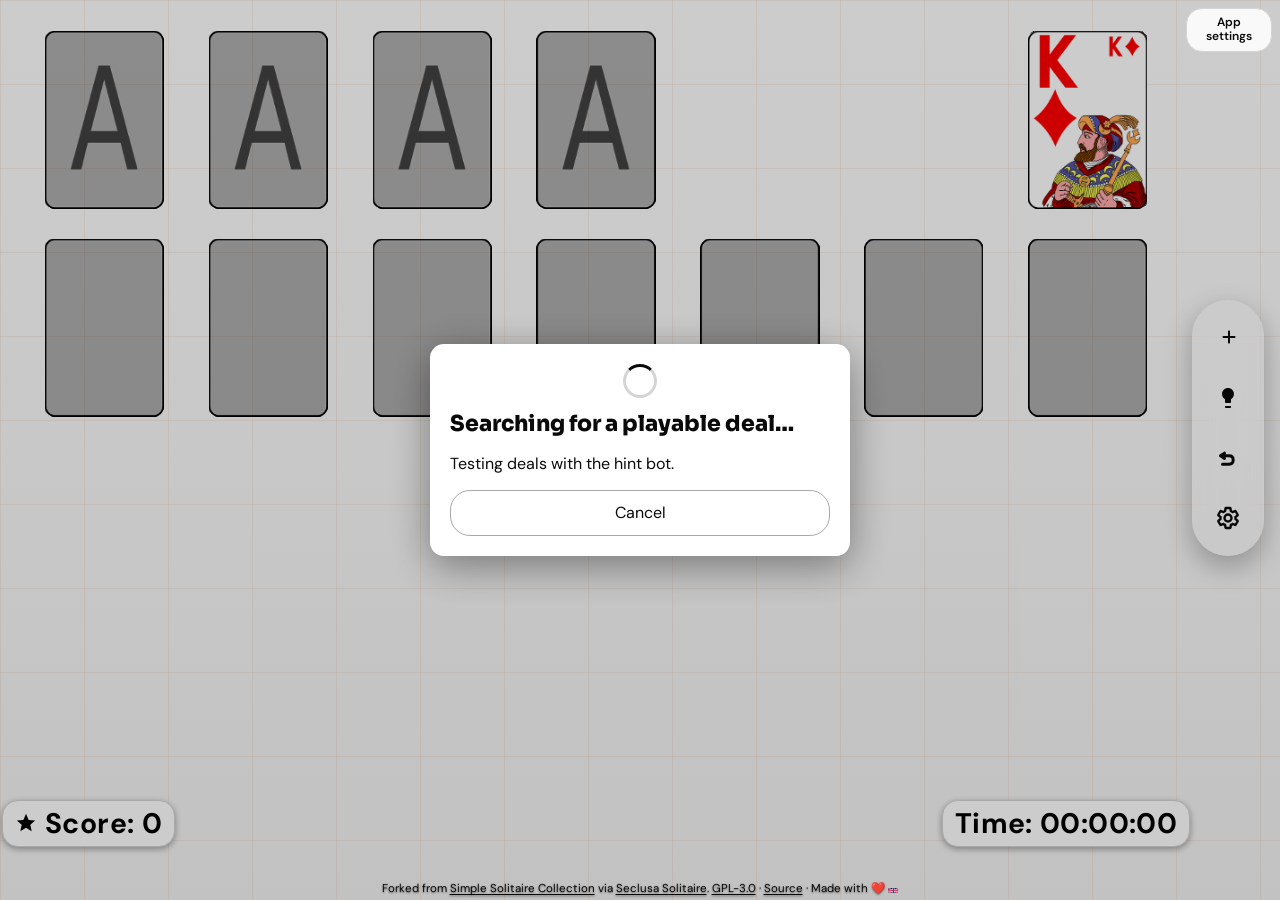
==== commit 99e460ef: "Seclusa Klondike 0.1.1 The service worker did not parse, so offline never installed. The footer also" ====
--- a/index.html
+++ b/index.html
@@ -20,9 +20,14 @@
     <meta name="color-scheme" content="light dark">
     <meta name="mobile-web-app-capable" content="yes">
     <meta name="apple-mobile-web-app-capable" content="yes">
+    <meta name="apple-mobile-web-app-status-bar-style" content="black-translucent">
+    <meta name="apple-mobile-web-app-title" content="Seclusa Klondike">
     <meta name="application-name" content="Seclusa Klondike">
     <meta name="format-detection" content="telephone=no">
     <link rel="icon" href="icon-192.png" type="image/png" sizes="192x192">
+    <link rel="icon" href="icon-512.png" type="image/png" sizes="512x512">
+    <link rel="apple-touch-icon" href="icon-192.png" sizes="192x192">
+    <link rel="apple-touch-icon" href="icon-512.png" sizes="512x512">
     <title>Seclusa Klondike</title>
 
     <!-- Shared design system first, then the card-game board styles on top of it. -->
@@ -37,7 +42,7 @@
         in the launcher — or in another game — lands here without a reload.
     -->
     <script src="theme-game.js"></script>
-    <meta name="version" content="0.1.0">
+    <meta name="version" content="0.1.1">
     <link rel="manifest" href="manifest.json">
     <link rel="stylesheet" href="stand.css">
 </head>
@@ -47,6 +52,27 @@
     </noscript>
     <div id="app"></div>
 
+    <footer class="game-foot">
+        <p class="game-credits">
+            Forked from
+            <a href="https://github.com/TobiasBielefeld/Simple-Solitaire" target="_blank" rel="noopener noreferrer">Simple Solitaire Collection</a>
+            via <a href="https://github.com/ambr3/Seclusa-Solitaire" target="_blank" rel="noopener noreferrer">Seclusa Solitaire</a>.
+            <a href="LICENSE">GPL-3.0</a>
+            · <a href="https://github.com/ambr3/seclusa-klondike" target="_blank" rel="noopener noreferrer">Source</a>
+            · Made with <span class="heart" role="img" aria-label="love">&#10084;&#65039;</span>
+            <svg class="flag" viewBox="0 0 60 30" role="img" aria-label="United Kingdom">
+                <clipPath id="game-uk-clip"><rect width="60" height="30" /></clipPath>
+                <g clip-path="url(#game-uk-clip)">
+                    <rect width="60" height="30" fill="#012169" />
+                    <path d="M0,0 L60,30 M60,0 L0,30" stroke="#fff" stroke-width="6" />
+                    <path d="M0,0 L60,30 M60,0 L0,30" stroke="#C8102E" stroke-width="4" />
+                    <path d="M30,0 V30 M0,15 H60" stroke="#fff" stroke-width="10" />
+                    <path d="M30,0 V30 M0,15 H60" stroke="#C8102E" stroke-width="6" />
+                </g>
+            </svg>
+        </p>
+    </footer>
+
     <script type="module" src="main.js"></script>
     <script src="stand-help.js"></script>
     <script src="stand.js"></script>
--- a/stand.css
+++ b/stand.css
@@ -8,14 +8,18 @@
     z-index: 40;
     top: max(8px, env(safe-area-inset-top));
     right: max(8px, env(safe-area-inset-right));
-    min-width: 44px;
+    box-sizing: border-box;
+    width: 5.4rem;
+    max-width: 5.4rem;
     min-height: 44px;
-    padding: 0 12px;
-    border-radius: 999px;
+    padding: 6px 8px;
+    border-radius: 16px;
     border: 1px solid var(--md-sys-color-outline-variant, #3a3a3a);
     background: color-mix(in srgb, var(--md-sys-color-surface-container, #1a1a1a) 88%, transparent);
     color: var(--md-sys-color-on-surface, #f5f5f5);
-    font: 600 14px/1 var(--font-sans, system-ui, sans-serif);
+    font: 600 12px/1.15 var(--font-sans, system-ui, sans-serif);
+    white-space: normal;
+    text-align: center;
     cursor: pointer;
 }
 
@@ -86,3 +90,69 @@
 .stand-close {
     float: right;
 }
+
+/*
+ * Licence footer. A real footer, not a dialog, so the licence and source
+ * links are on the page even when JavaScript is off.
+ */
+:root {
+    --game-foot: calc(2.8rem + env(safe-area-inset-bottom, 0px));
+}
+
+.game-foot {
+    position: fixed;
+    z-index: 30;
+    left: 0;
+    right: 0;
+    bottom: 0;
+    height: var(--game-foot);
+    box-sizing: border-box;
+    display: flex;
+    align-items: flex-end;
+    justify-content: center;
+    padding: 0 0.75rem max(0.2rem, env(safe-area-inset-bottom, 0px));
+    background: transparent;
+    background-color: transparent;
+    color: var(--md-sys-color-on-surface, #f5f5f5);
+    border: none;
+    box-shadow: none;
+    text-shadow: 0 1px 2px color-mix(in srgb, #000 55%, transparent);
+    overflow: visible;
+    pointer-events: none;
+    -webkit-user-select: text;
+    user-select: text;
+}
+
+.game-foot a,
+.game-foot .flag {
+    pointer-events: auto;
+}
+
+.game-credits {
+    margin: 0;
+    max-width: 42rem;
+    text-align: center;
+    font-size: 0.72rem;
+    font-weight: 500;
+    line-height: 1.35;
+    font-family: var(--font-sans, system-ui, sans-serif);
+}
+
+.game-credits a {
+    color: var(--md-sys-color-primary, #c45c26);
+    text-decoration: underline;
+    text-underline-offset: 2px;
+}
+
+.game-credits .heart {
+    font-family: "Apple Color Emoji", "Segoe UI Emoji", "Noto Color Emoji", sans-serif;
+}
+
+.game-credits .flag {
+    width: 0.95em;
+    height: auto;
+    display: inline-block;
+    vertical-align: -0.1em;
+    border-radius: 1px;
+}
+
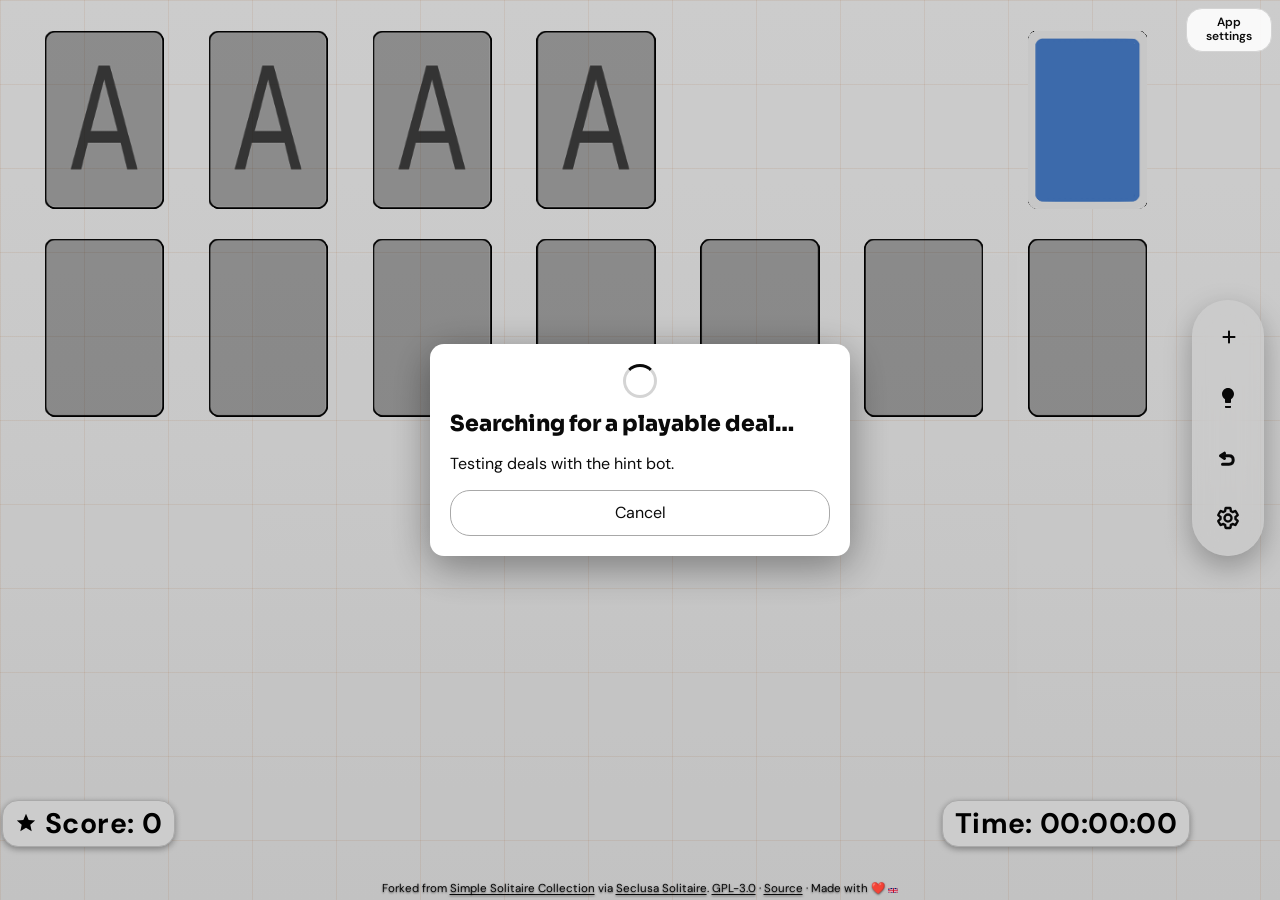
==== commit 97288c4c: "Seclusa Klondike 0.1.2 Credit Simple Solitaire the way its README asks.  Co-authored-by: Cursor <cur" ====
--- a/index.html
+++ b/index.html
@@ -42,7 +42,7 @@
         in the launcher — or in another game — lands here without a reload.
     -->
     <script src="theme-game.js"></script>
-    <meta name="version" content="0.1.1">
+    <meta name="version" content="0.1.2">
     <link rel="manifest" href="manifest.json">
     <link rel="stylesheet" href="stand.css">
 </head>
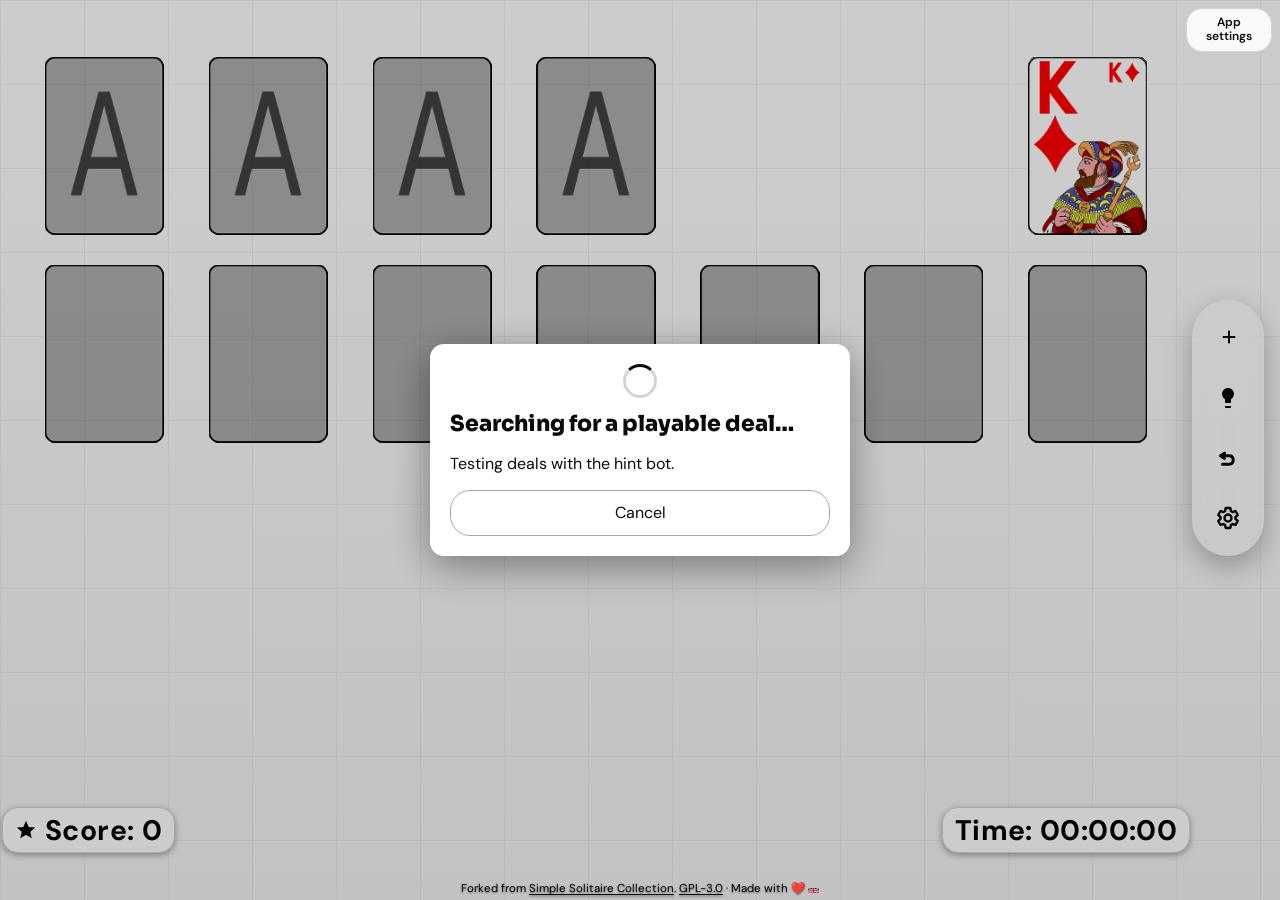
==== commit 9efe25cc: "Seclusa Klondike 0.1.3 Drop the deal into the empty band, seat score/time on the footer, and shorten" ====
--- a/index.html
+++ b/index.html
@@ -42,7 +42,7 @@
         in the launcher — or in another game — lands here without a reload.
     -->
     <script src="theme-game.js"></script>
-    <meta name="version" content="0.1.2">
+    <meta name="version" content="0.1.3">
     <link rel="manifest" href="manifest.json">
     <link rel="stylesheet" href="stand.css">
 </head>
@@ -55,10 +55,8 @@
     <footer class="game-foot">
         <p class="game-credits">
             Forked from
-            <a href="https://github.com/TobiasBielefeld/Simple-Solitaire" target="_blank" rel="noopener noreferrer">Simple Solitaire Collection</a>
-            via <a href="https://github.com/ambr3/Seclusa-Solitaire" target="_blank" rel="noopener noreferrer">Seclusa Solitaire</a>.
+            <a href="https://github.com/TobiasBielefeld/Simple-Solitaire" target="_blank" rel="noopener noreferrer">Simple Solitaire Collection</a>.
             <a href="LICENSE">GPL-3.0</a>
-            · <a href="https://github.com/ambr3/seclusa-klondike" target="_blank" rel="noopener noreferrer">Source</a>
             · Made with <span class="heart" role="img" aria-label="love">&#10084;&#65039;</span>
             <svg class="flag" viewBox="0 0 60 30" role="img" aria-label="United Kingdom">
                 <clipPath id="game-uk-clip"><rect width="60" height="30" /></clipPath>
--- a/cards/cards.css
+++ b/cards/cards.css
@@ -249,9 +249,10 @@
 .chrome-bar {
   position: absolute;
   display: flex;
-  align-items: center;
+  align-items: flex-end;
   justify-content: space-between;
   height: var(--bottom-chrome-height);
+  padding-bottom: 2px;
   pointer-events: none;
 }
 
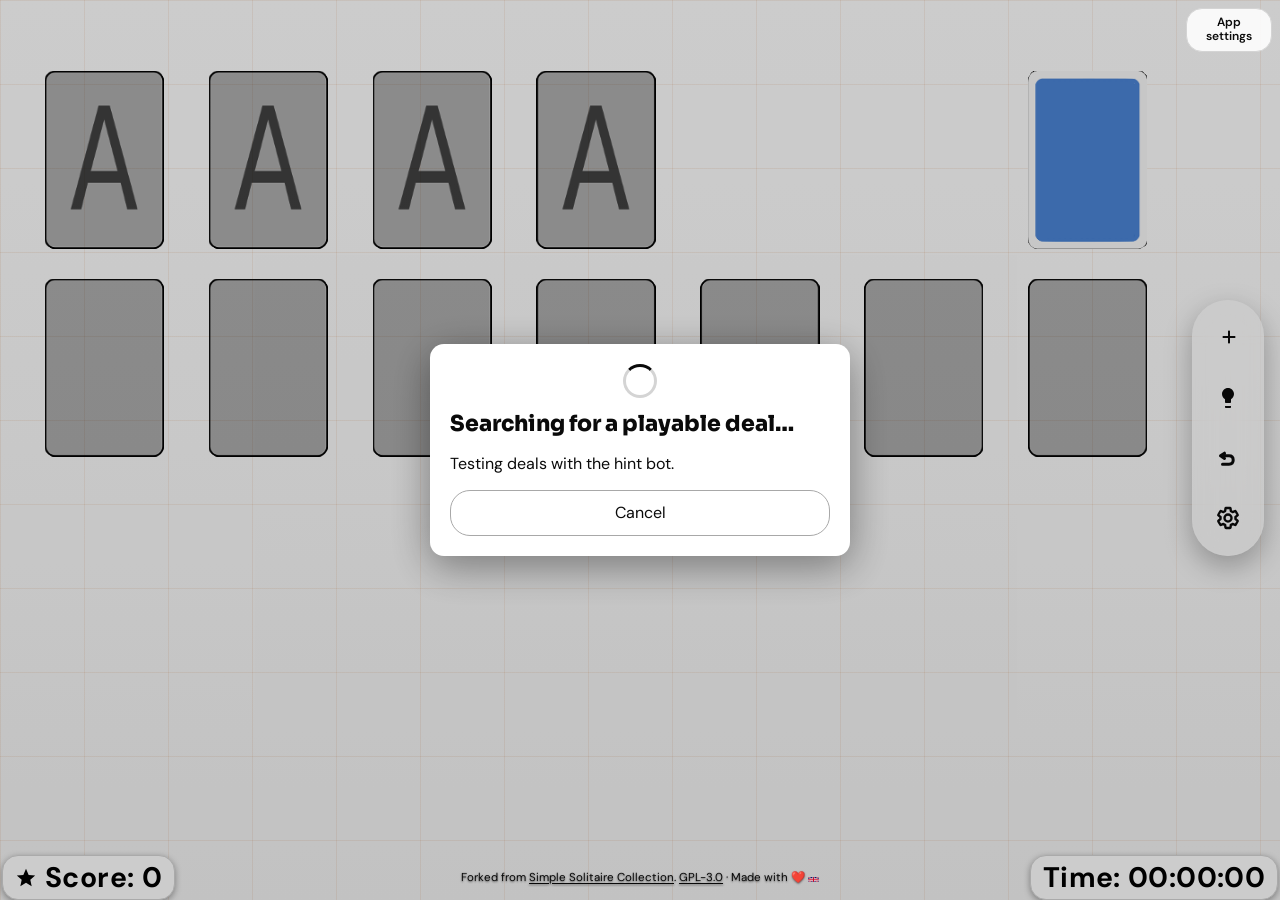
==== commit df7282e4: "Seclusa Klondike 0.2.0 Put score, credit and time on one landscape bottom row, and show the version " ====
--- a/index.html
+++ b/index.html
@@ -42,7 +42,7 @@
         in the launcher — or in another game — lands here without a reload.
     -->
     <script src="theme-game.js"></script>
-    <meta name="version" content="0.1.3">
+    <meta name="version" content="0.2.0">
     <link rel="manifest" href="manifest.json">
     <link rel="stylesheet" href="stand.css">
 </head>
--- a/cards/cards.css
+++ b/cards/cards.css
@@ -866,6 +866,12 @@
   :root {
     --bottom-chrome-height: 56px;
   }
+
+  /* Score / credit / time share the footer strip. */
+  .chrome-bar {
+    align-items: center;
+    padding-bottom: 0;
+  }
 }
 
 @media (prefers-reduced-motion: reduce) {
--- a/stand.css
+++ b/stand.css
@@ -138,6 +138,20 @@
     font-family: var(--font-sans, system-ui, sans-serif);
 }
 
+@media (orientation: landscape) {
+    .game-foot {
+        align-items: center;
+        padding-bottom: env(safe-area-inset-bottom, 0px);
+        /* Leave the score/time chips clear on the sides. */
+        padding-left: 9rem;
+        padding-right: 9rem;
+    }
+
+    .game-credits {
+        max-width: min(42rem, calc(100% - 22rem));
+    }
+}
+
 .game-credits a {
     color: var(--md-sys-color-primary, #c45c26);
     text-decoration: underline;
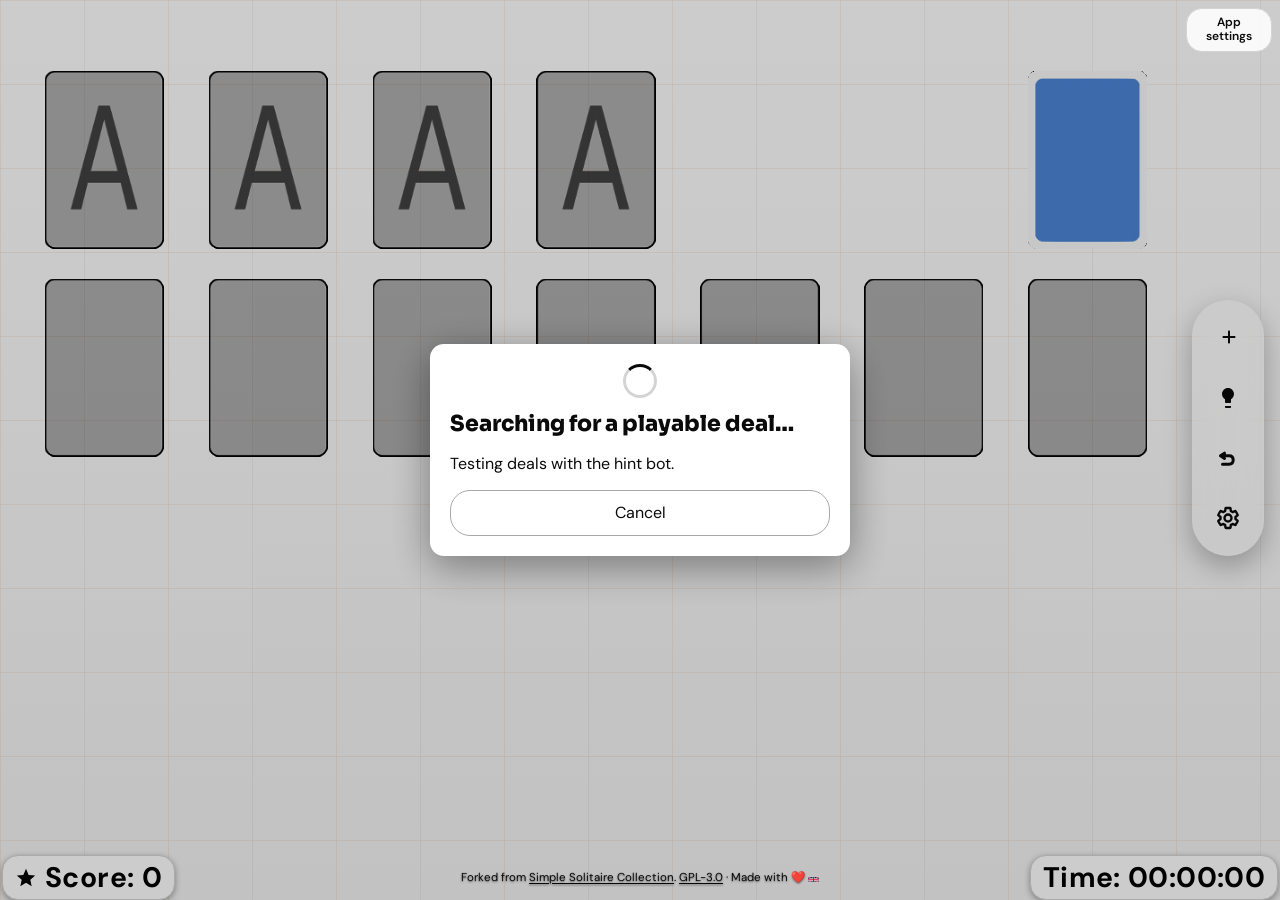
==== commit a75ea969: "Seclusa Klondike 0.2.1 Replace the tiny white-plate install icons with a full-bleed dark card mark. " ====
--- a/index.html
+++ b/index.html
@@ -42,7 +42,7 @@
         in the launcher — or in another game — lands here without a reload.
     -->
     <script src="theme-game.js"></script>
-    <meta name="version" content="0.2.0">
+    <meta name="version" content="0.2.1">
     <link rel="manifest" href="manifest.json">
     <link rel="stylesheet" href="stand.css">
 </head>
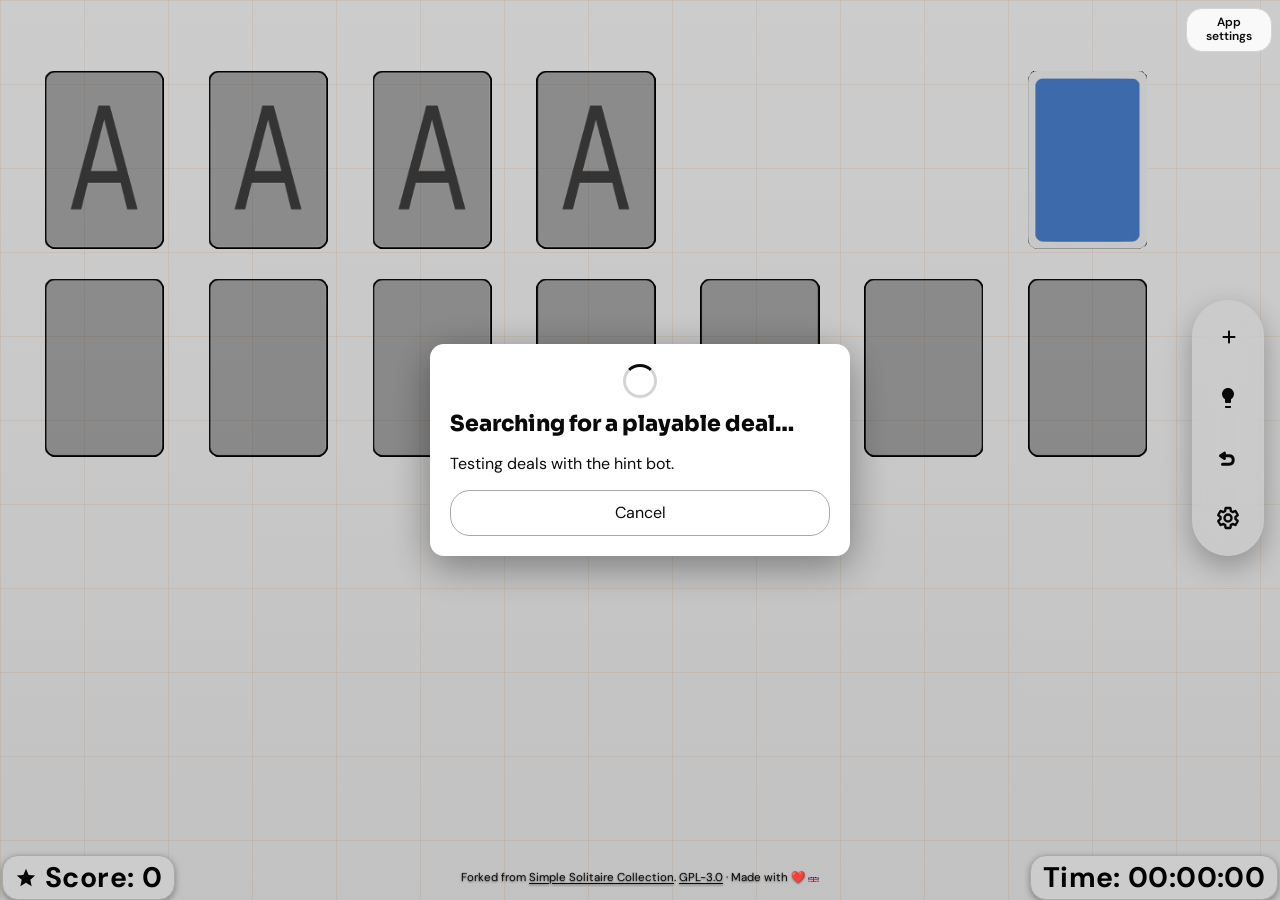
==== commit cc8e1199: "Seclusa Klondike 0.2.2 Use a solid black iOS status bar so the top of the PWA is not blurred.  Co-au" ====
--- a/index.html
+++ b/index.html
@@ -20,7 +20,7 @@
     <meta name="color-scheme" content="light dark">
     <meta name="mobile-web-app-capable" content="yes">
     <meta name="apple-mobile-web-app-capable" content="yes">
-    <meta name="apple-mobile-web-app-status-bar-style" content="black-translucent">
+    <meta name="apple-mobile-web-app-status-bar-style" content="black">
     <meta name="apple-mobile-web-app-title" content="Seclusa Klondike">
     <meta name="application-name" content="Seclusa Klondike">
     <meta name="format-detection" content="telephone=no">
@@ -42,7 +42,7 @@
         in the launcher — or in another game — lands here without a reload.
     -->
     <script src="theme-game.js"></script>
-    <meta name="version" content="0.2.1">
+    <meta name="version" content="0.2.2">
     <link rel="manifest" href="manifest.json">
     <link rel="stylesheet" href="stand.css">
 </head>
